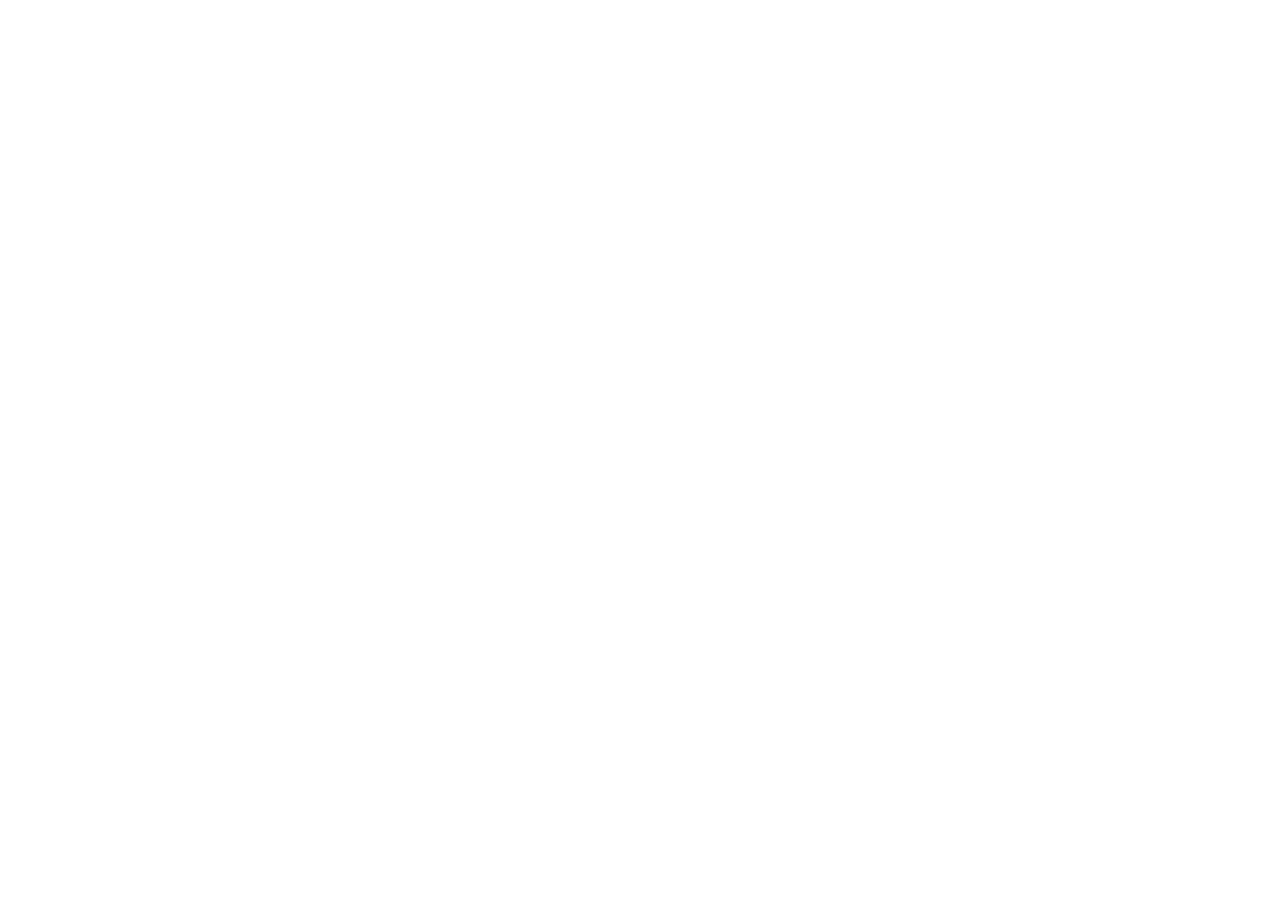
==== index.html @ f81c766b "lesson 2" ====
<!DOCTYPE html>
<html lang="en">
<head>
    <meta charset="UTF-8">
    <meta http-equiv="X-UA-Compatible" content="IE=edge">
    <meta name="viewport" content="width=device-width, initial-scale=1.0">
    <title>Document</title>
</head>
<body>
    
</body>
</html>
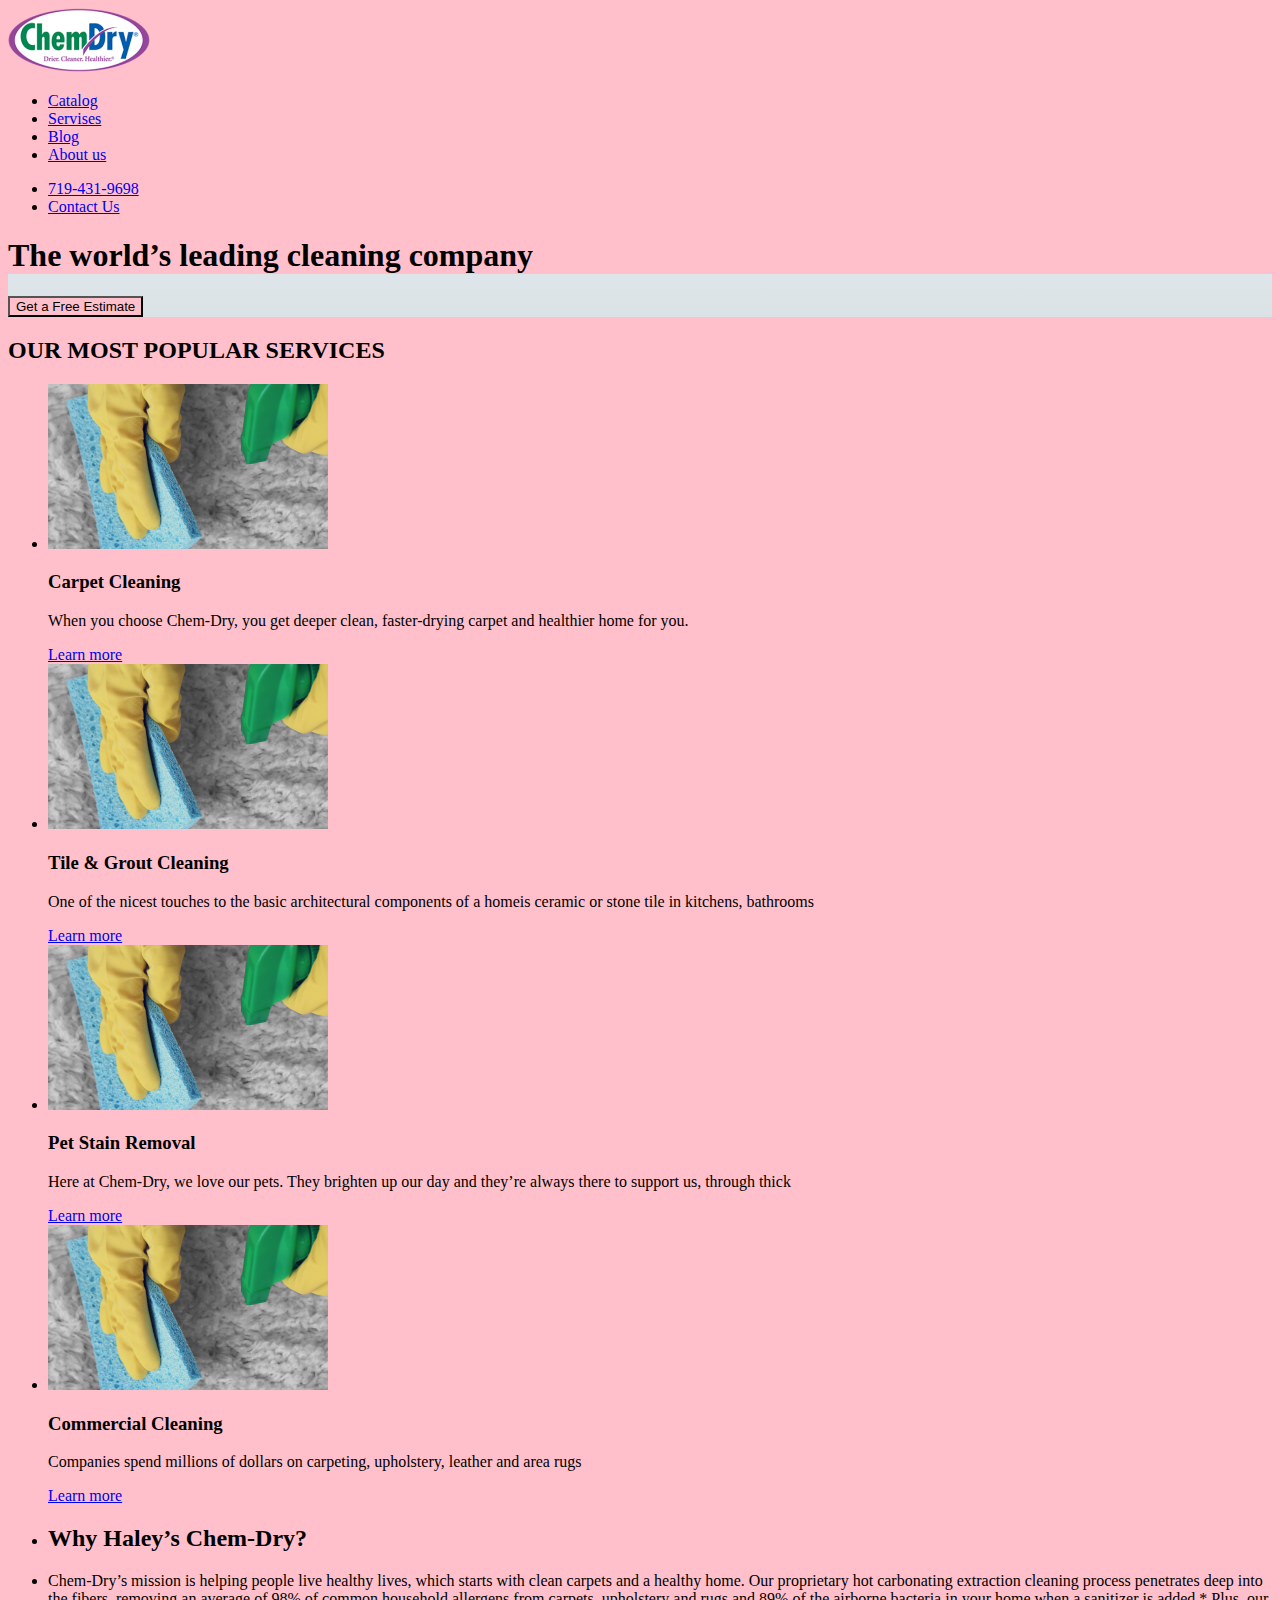
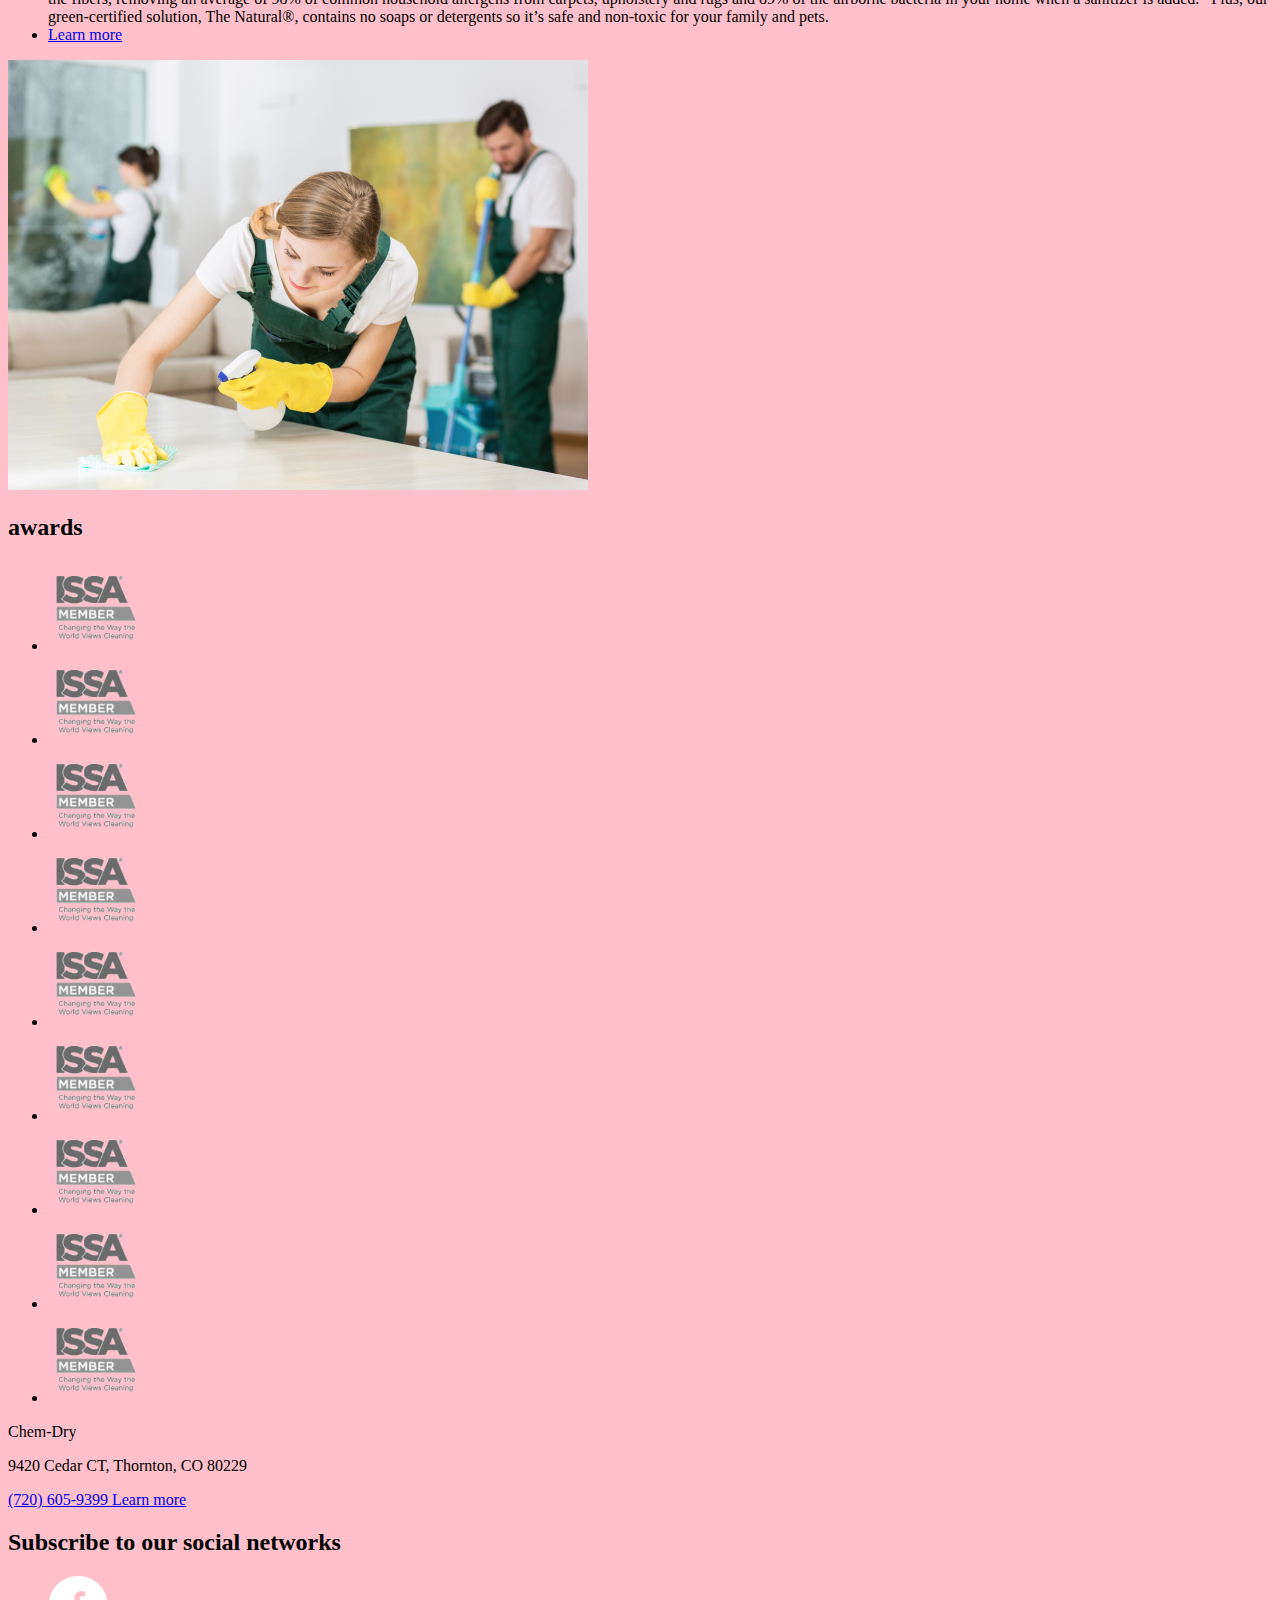
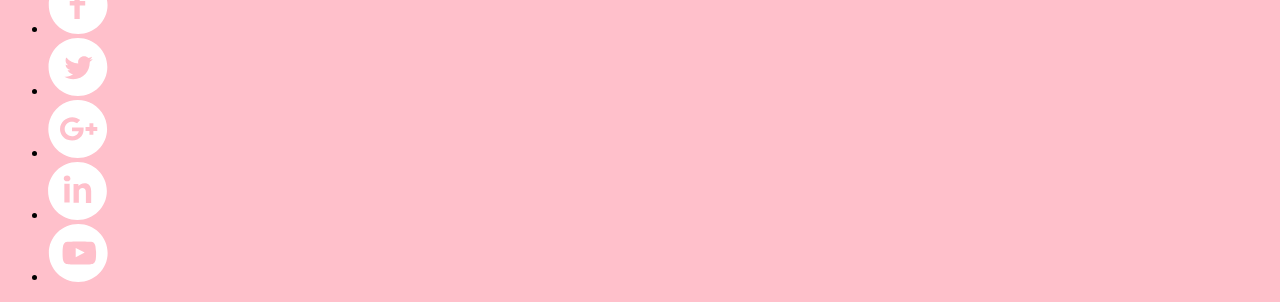
==== commit e6ebf07f: "Merge pull request #3 from Yan1993-Dev/main" ====
--- a/index.html
+++ b/index.html
@@ -4,9 +4,122 @@
     <meta charset="UTF-8">
     <meta http-equiv="X-UA-Compatible" content="IE=edge">
     <meta name="viewport" content="width=device-width, initial-scale=1.0">
+    <link rel="stylesheet" href="./css/style.css">
     <title>Document</title>
 </head>
 <body>
-    
+    <header class="header">
+        <img src="./img/logo.png" alt="" class="header__logo">
+        <ul class="header__list">
+            <li class="header__list-item"><a href="#" class="header__list-link">Catalog</a></li>
+            <li class="header__list-item"><a href="#" class="header__list-link">Servises</a></li>
+            <li class="header__list-item"><a href="#" class="header__list-link">Blog</a></li>
+            <li class="header__list-item"><a href="#" class="header__list-link">About us</a></li>
+        </ul>
+        <ul class="header__list">
+            <li class="header__list-item"><a class="header__list-link" href="#">719-431-9698</a></li>
+            <li class="header__list-item"><a class="header__list-link header__list-link_contact" href="#">Contact Us</a></li>
+        </ul>
+    </header>
+    <main>
+        <section class="banner">
+            <h1 class="banner__title">The world’s leading
+                cleaning company</h1>
+                <button type="button" class="banner__btn">Get a Free Estimate</button>
+        </section>
+        <section class="services">
+            <h2 class="services__title">OUR MOST POPULAR SERVICES</h2>
+            <ul class="services__list">
+                <li class="services__list-item">
+                    <img src="./img/serveses.jpg" alt="" class="services__list-img">
+                    <h3 class="services__list-title">Carpet
+                        Cleaning</h3>
+                    <p class="services__list-desc">When you choose Chem-Dry, you get deeper clean, faster-drying carpet and healthier home for you.</p>
+                    <a href="#" class="services__list-link">Learn more</a>
+                </li>
+                <li class="services__list-item">
+                    <img src="./img/serveses.jpg" alt="" class="services__list-img">
+                    <h3 class="services__list-title">Tile & Grout Cleaning</h3>
+                    <p class="services__list-desc">One of the nicest touches to the basic architectural components of a homeis ceramic or stone tile
+                        in kitchens, bathrooms</p>
+                    <a href="#" class="services__list-link">Learn more</a>
+                </li>
+                <li class="services__list-item">
+                    <img src="./img/serveses.jpg" alt="" class="services__list-img">
+                    <h3 class="services__list-title">Pet Stain
+                        Removal</h3>
+                    <p class="services__list-desc">Here at Chem-Dry,
+                        we love our pets. They brighten up our day and they’re always there to support us, through thick</p>
+                    <a href="#" class="services__list-link">Learn more</a>
+                </li>
+                <li class="services__list-item">
+                    <img src="./img/serveses.jpg" alt="" class="services__list-img">
+                    <h3 class="services__list-title">Commercial Cleaning</h3>
+                    <p class="services__list-desc">Companies spend millions of dollars on carpeting, upholstery, leather and area rugs</p>
+                    <a href="#" class="services__list-link">Learn more</a>
+                </li>
+            </ul>
+        </section>
+        <section class="mission">
+            <ul class="mission__list">
+                <li class="mission__list-item"><h2>Why Haley’s
+                    Chem-Dry?</h2></li>
+                <li class="mission__list-item">Chem-Dry’s mission is helping people live healthy lives, which starts with clean carpets and a healthy home. Our proprietary hot carbonating extraction cleaning process penetrates deep into the fibers, removing an average of 98% of common household allergens from carpets, upholstery and rugs and 89% of the airborne bacteria in your home when a sanitizer is added.* Plus, our green-certified solution, The Natural®, contains no soaps or detergents so it’s safe and non-toxic for your family and pets.</li>
+                <li class="mission__list-item"><a href="#" class="mission__list-link">Learn more</a></li>
+            </ul>
+            <img src="./img/mission.jpg" alt="" class="mission__img">
+        </section>
+        <div class="test">
+            <section>
+
+            </section>
+            <section>
+                
+            </section>
+        </div>
+        <section class="awards">
+            <h2 class="invisability">awards</h2>
+            <ul class="awards__list">
+                <li class="awards__list-item"><img src="./img/issa.png" alt="" class="awards__list-img"></li>
+                <li class="awards__list-item"><img src="./img/issa.png" alt="" class="awards__list-img"></li>
+                <li class="awards__list-item"><img src="./img/issa.png" alt="" class="awards__list-img"></li>
+                <li class="awards__list-item"><img src="./img/issa.png" alt="" class="awards__list-img"></li>
+                <li class="awards__list-item"><img src="./img/issa.png" alt="" class="awards__list-img"></li>
+                <li class="awards__list-item"><img src="./img/issa.png" alt="" class="awards__list-img"></li>
+                <li class="awards__list-item"><img src="./img/issa.png" alt="" class="awards__list-img"></li>
+                <li class="awards__list-item"><img src="./img/issa.png" alt="" class="awards__list-img"></li>
+                <li class="awards__list-item"><img src="./img/issa.png" alt="" class="awards__list-img"></li>
+            </ul>
+        </section>
+    </main>
+    <footer class="footer">
+        <div class="footer__contact">
+            <p class="footer__contact-title">Chem-Dry</p>
+            <p class="footer__contact-desc">9420 Cedar CT, Thornton, CO 80229</p>
+            <a href="#" class="footer__contact-phone">(720) 605-9399 </a>
+            <a href="#" class="footer__contact-link">Learn more</a>
+        </div>
+        <section class="footer__social">
+            <h2 class="footer__social-title">Subscribe to our social networks</h2>
+            <ul class="footer__social-list">
+                <li class="footer__social-list-item">
+                    <a href="#"><img src="./img/fb.svg" alt="" class="footer__social-list-link"></a>
+                </li>
+                <li class="footer__social-list-item">
+                    <a href="#"><img src="./img/twitter.svg" alt="" class="footer__social-list-link"></a>
+                </li>
+                <li class="footer__social-list-item">
+                    <a href="#"><img src="./img/g.svg" alt="" class="footer__social-list-link"></a>
+                </li>
+                <li class="footer__social-list-item">
+                    <a href="#"><img src="./img/li.svg" alt="" class="footer__social-list-link"></a>
+                </li>
+                <li class="footer__social-list-item">
+                    <a href="#"><img src="./img/yt.svg" alt="" class="footer__social-list-link"></a>
+                </li>
+            </ul>
+        </section>
+    </footer>
+    <script src="app.js"></script>
 </body>
 </html>--- a/css/style.css
+++ b/css/style.css
@@ -0,0 +1,7 @@
+* {
+    background: #ffc0cb;
+}
+
+.banner {
+    background: linear-gradient(180deg, #E0E7ED 16.53%, #DAE2E5 102.51%);
+}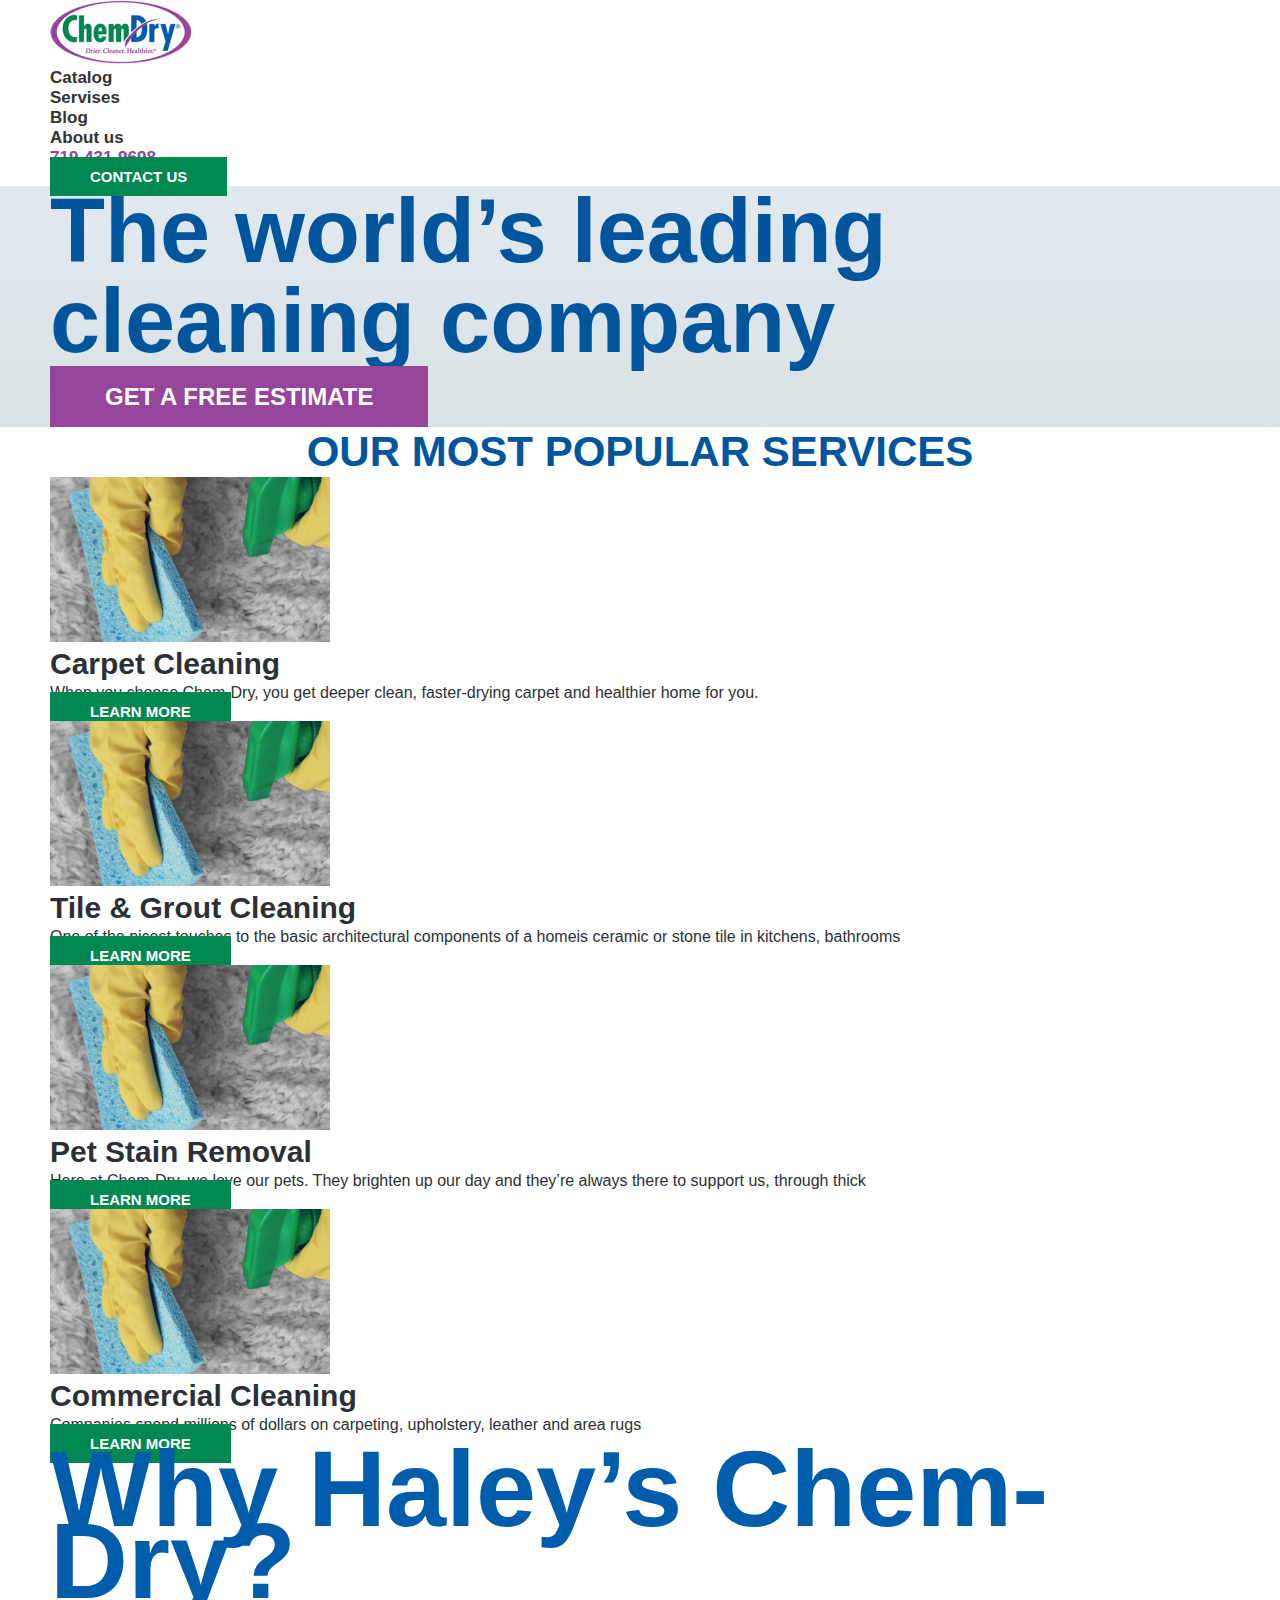
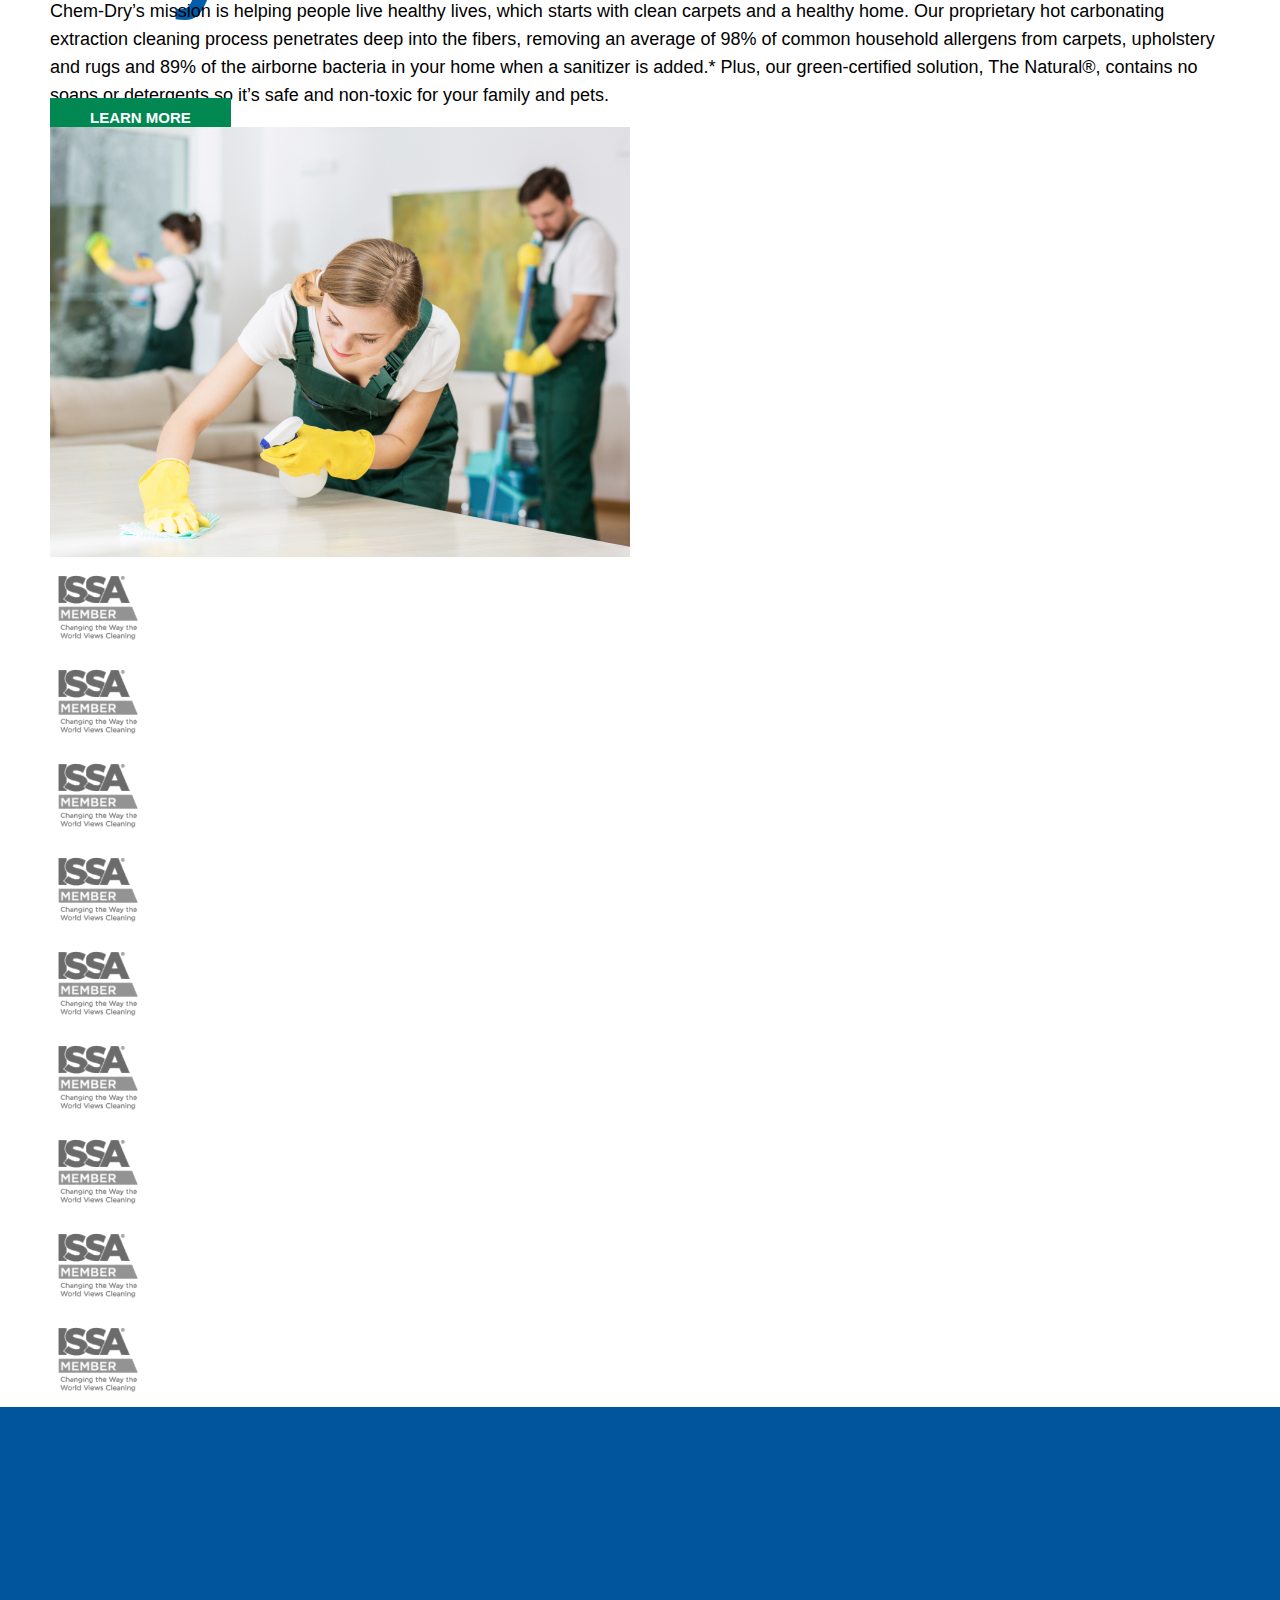
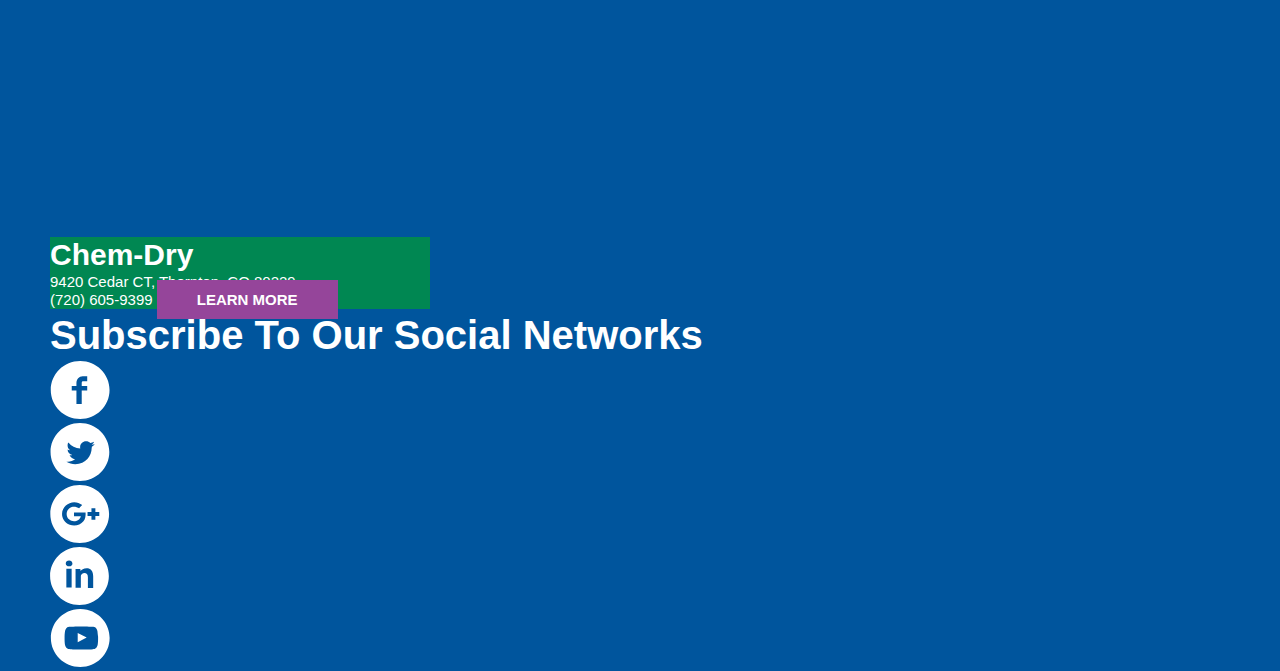
==== commit f0eaff98: "Merge pull request #4 from Yan1993-Dev/main" ====
--- a/index.html
+++ b/index.html
@@ -4,47 +4,54 @@
     <meta charset="UTF-8">
     <meta http-equiv="X-UA-Compatible" content="IE=edge">
     <meta name="viewport" content="width=device-width, initial-scale=1.0">
+    <!-- <link rel="preconnect" href="https://fonts.googleapis.com">
+    <link rel="preconnect" href="https://fonts.gstatic.com" crossorigin>
+    <link href="https://fonts.googleapis.com/css2?family=Lato:wght@400;700;900&display=swap" rel="stylesheet"> -->
+    <link rel="stylesheet" href="./css/fonts.css">
+    <link rel="stylesheet" href="./css/common.css">
     <link rel="stylesheet" href="./css/style.css">
     <title>Document</title>
 </head>
 <body>
-    <header class="header">
+    <header class="header container">
         <img src="./img/logo.png" alt="" class="header__logo">
         <ul class="header__list">
-            <li class="header__list-item"><a href="#" class="header__list-link">Catalog</a></li>
-            <li class="header__list-item"><a href="#" class="header__list-link">Servises</a></li>
-            <li class="header__list-item"><a href="#" class="header__list-link">Blog</a></li>
-            <li class="header__list-item"><a href="#" class="header__list-link">About us</a></li>
+            <li class="header__list-item undotted"><a href="#" class="header__list-link">Catalog</a></li>
+            <li class="header__list-item undotted"><a href="#" class="header__list-link">Servises</a></li>
+            <li class="header__list-item undotted"><a href="#" class="header__list-link">Blog</a></li>
+            <li class="header__list-item undotted"><a href="#" class="header__list-link">About us</a></li>
         </ul>
         <ul class="header__list">
-            <li class="header__list-item"><a class="header__list-link" href="#">719-431-9698</a></li>
-            <li class="header__list-item"><a class="header__list-link header__list-link_contact" href="#">Contact Us</a></li>
+            <li class="header__list-item undotted"><a class="header__list-link header__list-link_phone" href="#">719-431-9698</a></li>
+            <li class="header__list-item undotted"><a class="header__list-link header__list-link_contact" href="#">Contact Us</a></li>
         </ul>
     </header>
     <main>
         <section class="banner">
-            <h1 class="banner__title">The world’s leading
-                cleaning company</h1>
+            <div class="container">
+                <h1 class="banner__title">The world’s leading
+                    cleaning company</h1>
                 <button type="button" class="banner__btn">Get a Free Estimate</button>
+            </div>
         </section>
-        <section class="services">
+        <section class="services container">
             <h2 class="services__title">OUR MOST POPULAR SERVICES</h2>
             <ul class="services__list">
-                <li class="services__list-item">
+                <li class="services__list-item undotted">
                     <img src="./img/serveses.jpg" alt="" class="services__list-img">
                     <h3 class="services__list-title">Carpet
                         Cleaning</h3>
                     <p class="services__list-desc">When you choose Chem-Dry, you get deeper clean, faster-drying carpet and healthier home for you.</p>
                     <a href="#" class="services__list-link">Learn more</a>
                 </li>
-                <li class="services__list-item">
+                <li class="services__list-item undotted">
                     <img src="./img/serveses.jpg" alt="" class="services__list-img">
                     <h3 class="services__list-title">Tile & Grout Cleaning</h3>
                     <p class="services__list-desc">One of the nicest touches to the basic architectural components of a homeis ceramic or stone tile
                         in kitchens, bathrooms</p>
                     <a href="#" class="services__list-link">Learn more</a>
                 </li>
-                <li class="services__list-item">
+                <li class="services__list-item undotted">
                     <img src="./img/serveses.jpg" alt="" class="services__list-img">
                     <h3 class="services__list-title">Pet Stain
                         Removal</h3>
@@ -52,7 +59,7 @@
                         we love our pets. They brighten up our day and they’re always there to support us, through thick</p>
                     <a href="#" class="services__list-link">Learn more</a>
                 </li>
-                <li class="services__list-item">
+                <li class="services__list-item undotted">
                     <img src="./img/serveses.jpg" alt="" class="services__list-img">
                     <h3 class="services__list-title">Commercial Cleaning</h3>
                     <p class="services__list-desc">Companies spend millions of dollars on carpeting, upholstery, leather and area rugs</p>
@@ -60,65 +67,60 @@
                 </li>
             </ul>
         </section>
-        <section class="mission">
+        <section class="mission container">
             <ul class="mission__list">
-                <li class="mission__list-item"><h2>Why Haley’s
+                <li class="mission__list-item mission__list-item_title undotted"><h2>Why Haley’s
                     Chem-Dry?</h2></li>
-                <li class="mission__list-item">Chem-Dry’s mission is helping people live healthy lives, which starts with clean carpets and a healthy home. Our proprietary hot carbonating extraction cleaning process penetrates deep into the fibers, removing an average of 98% of common household allergens from carpets, upholstery and rugs and 89% of the airborne bacteria in your home when a sanitizer is added.* Plus, our green-certified solution, The Natural®, contains no soaps or detergents so it’s safe and non-toxic for your family and pets.</li>
-                <li class="mission__list-item"><a href="#" class="mission__list-link">Learn more</a></li>
+                <li class="mission__list-item mission__list-item_desc undotted">Chem-Dry’s mission is helping people live healthy lives, which starts with clean carpets and a healthy home. Our proprietary hot carbonating extraction cleaning process penetrates deep into the fibers, removing an average of 98% of common household allergens from carpets, upholstery and rugs and 89% of the airborne bacteria in your home when a sanitizer is added.* Plus, our green-certified solution, The Natural®, contains no soaps or detergents so it’s safe and non-toxic for your family and pets.</li>
+                <li class="mission__list-item undotted"><a href="#" class="mission__list-link">Learn more</a></li>
             </ul>
             <img src="./img/mission.jpg" alt="" class="mission__img">
         </section>
-        <div class="test">
-            <section>
-
-            </section>
-            <section>
-                
-            </section>
-        </div>
-        <section class="awards">
-            <h2 class="invisability">awards</h2>
+        <section class="awards container">
+            <h2 class="hidden">awards</h2>
             <ul class="awards__list">
-                <li class="awards__list-item"><img src="./img/issa.png" alt="" class="awards__list-img"></li>
-                <li class="awards__list-item"><img src="./img/issa.png" alt="" class="awards__list-img"></li>
-                <li class="awards__list-item"><img src="./img/issa.png" alt="" class="awards__list-img"></li>
-                <li class="awards__list-item"><img src="./img/issa.png" alt="" class="awards__list-img"></li>
-                <li class="awards__list-item"><img src="./img/issa.png" alt="" class="awards__list-img"></li>
-                <li class="awards__list-item"><img src="./img/issa.png" alt="" class="awards__list-img"></li>
-                <li class="awards__list-item"><img src="./img/issa.png" alt="" class="awards__list-img"></li>
-                <li class="awards__list-item"><img src="./img/issa.png" alt="" class="awards__list-img"></li>
-                <li class="awards__list-item"><img src="./img/issa.png" alt="" class="awards__list-img"></li>
+                <li class="awards__list-item undotted"><img src="./img/issa.png" alt="" class="awards__list-img"></li>
+                <li class="awards__list-item undotted"><img src="./img/issa.png" alt="" class="awards__list-img"></li>
+                <li class="awards__list-item undotted"><img src="./img/issa.png" alt="" class="awards__list-img"></li>
+                <li class="awards__list-item undotted"><img src="./img/issa.png" alt="" class="awards__list-img"></li>
+                <li class="awards__list-item undotted"><img src="./img/issa.png" alt="" class="awards__list-img"></li>
+                <li class="awards__list-item undotted"><img src="./img/issa.png" alt="" class="awards__list-img"></li>
+                <li class="awards__list-item undotted"><img src="./img/issa.png" alt="" class="awards__list-img"></li>
+                <li class="awards__list-item undotted"><img src="./img/issa.png" alt="" class="awards__list-img"></li>
+                <li class="awards__list-item undotted"><img src="./img/issa.png" alt="" class="awards__list-img"></li>
             </ul>
         </section>
     </main>
     <footer class="footer">
-        <div class="footer__contact">
-            <p class="footer__contact-title">Chem-Dry</p>
-            <p class="footer__contact-desc">9420 Cedar CT, Thornton, CO 80229</p>
-            <a href="#" class="footer__contact-phone">(720) 605-9399 </a>
-            <a href="#" class="footer__contact-link">Learn more</a>
+        <iframe src="https://www.google.com/maps/embed?pb=!1m14!1m12!1m3!1d1185.6455768960025!2d49.39525097109476!3d53.534715409414254!2m3!1f0!2f0!3f0!3m2!1i1024!2i768!4f13.1!5e0!3m2!1sru!2sru!4v1685722574303!5m2!1sru!2sru" width="100%" height="426" style="border:0;" allowfullscreen="" loading="lazy" referrerpolicy="no-referrer-when-downgrade"></iframe>
+        <div class="container">
+            <div class="footer__contact">
+                <p class="footer__contact-title">Chem-Dry</p>
+                <p class="footer__contact-desc">9420 Cedar CT, Thornton, CO 80229</p>
+                <a href="#" class="footer__contact-phone">(720) 605-9399 </a>
+                <a href="#" class="footer__contact-link">Learn more</a>
+            </div>
+            <section class="footer__social">
+                <h2 class="footer__social-title">Subscribe to our social networks</h2>
+                <ul class="footer__social-list">
+                    <li class="footer__social-list-item undotted">
+                        <a href="#"><img src="./img/fb.svg" alt="" class="footer__social-list-link"></a>
+                    </li>
+                    <li class="footer__social-list-item undotted">
+                        <a href="#"><img src="./img/twitter.svg" alt="" class="footer__social-list-link"></a>
+                    </li>
+                    <li class="footer__social-list-item undotted">
+                        <a href="#"><img src="./img/g.svg" alt="" class="footer__social-list-link"></a>
+                    </li>
+                    <li class="footer__social-list-item undotted">
+                        <a href="#"><img src="./img/li.svg" alt="" class="footer__social-list-link"></a>
+                    </li>
+                    <li class="footer__social-list-item undotted">
+                        <a href="#"><img src="./img/yt.svg" alt="" class="footer__social-list-link"></a>
+                    </li>
+                </ul>
+            </section>
         </div>
-        <section class="footer__social">
-            <h2 class="footer__social-title">Subscribe to our social networks</h2>
-            <ul class="footer__social-list">
-                <li class="footer__social-list-item">
-                    <a href="#"><img src="./img/fb.svg" alt="" class="footer__social-list-link"></a>
-                </li>
-                <li class="footer__social-list-item">
-                    <a href="#"><img src="./img/twitter.svg" alt="" class="footer__social-list-link"></a>
-                </li>
-                <li class="footer__social-list-item">
-                    <a href="#"><img src="./img/g.svg" alt="" class="footer__social-list-link"></a>
-                </li>
-                <li class="footer__social-list-item">
-                    <a href="#"><img src="./img/li.svg" alt="" class="footer__social-list-link"></a>
-                </li>
-                <li class="footer__social-list-item">
-                    <a href="#"><img src="./img/yt.svg" alt="" class="footer__social-list-link"></a>
-                </li>
-            </ul>
-        </section>
     </footer>
     <script src="app.js"></script>
 </body>
--- a/css/fonts.css
+++ b/css/fonts.css
@@ -0,0 +1,7 @@
+@font-face {
+    font-family: 'Lato', sans-serif;
+    src: url('../fonts/Lato-Regular.woff2') format('woff2'),
+    url('../fonts/Lato-Regular.woff') format('woff');
+    font-weight: normal;
+    font-style: normal;
+}--- a/css/common.css
+++ b/css/common.css
@@ -0,0 +1,111 @@
+* {
+    margin: 0;
+    padding: 0;
+    box-sizing: border-box;
+    font-family: 'Lato', sans-serif;
+}
+
+a {
+    text-decoration: none;
+}
+
+button {
+    border: none;
+}
+
+.hidden {
+    position: absolute;
+    top: 0;
+    left: 0;
+    opacity: 0;
+    margin: 0;
+    padding: 0;
+}
+
+.undotted {
+    list-style-type: none;
+}
+
+.container {
+    max-width: 1180px;
+    margin: 0 auto;
+}
+
+/* header */
+
+.header__list-link {
+    font-style: normal;
+    font-weight: 700;
+    font-size: 17px;
+    line-height: 20px;
+    color: #333333;
+}
+
+.header__list-link_phone {
+    font-weight: 800;
+    color: #95459A;
+}
+
+.header__list-link_contact {
+    font-weight: 700;
+    font-size: 15px;
+    line-height: 18px;
+    padding: 11px 40px;
+    text-transform: uppercase;
+    color: #FFFFFF;
+    background: #008752;
+}
+
+/* footer */
+
+.footer {
+    background: #00559D;
+}
+
+.footer__contact {
+    width: 380px;
+    background: #008752;
+}
+
+.footer__contact-title {
+    font-style: normal;
+    font-weight: 900;
+    font-size: 30px;
+    line-height: 36px;
+    color: #FFFFFF;
+}
+
+.footer__contact-desc {
+    font-style: normal;
+    font-weight: 400;
+    font-size: 15px;
+    line-height: 18px;
+    color: #FFFFFF;
+}
+
+.footer__contact-phone {
+    font-style: normal;
+    font-weight: 400;
+    font-size: 15px;
+    line-height: 18px;
+    color: #FFFFFF;
+}
+
+.footer__contact-link {
+    font-weight: 700;
+    font-size: 15px;
+    line-height: 18px;
+    padding: 11px 40px;
+    text-transform: uppercase;
+    color: #FFFFFF;
+    background: #95459A;
+}
+
+.footer__social-title {
+    font-style: normal;
+    font-weight: 900;
+    font-size: 40px;
+    line-height: 130%;
+    text-transform: capitalize;
+    color: #FFFFFF;
+}--- a/css/style.css
+++ b/css/style.css
@@ -1,7 +1,84 @@
-* {
-    background: #ffc0cb;
+.banner {
+    background: linear-gradient(180deg, #E0E7ED 16.53%, #DAE2E5 102.51%);
 }
 
-.banner {
-    background: linear-gradient(180deg, #E0E7ED 16.53%, #DAE2E5 102.51%);
+.banner__title {
+    font-style: normal;
+    font-weight: 900;
+    font-size: 90px;
+    line-height: 100%;
+    color: #00559D;
+}
+
+.banner__btn {
+    font-style: normal;
+    font-weight: 700;
+    font-size: 24px;
+    line-height: 29px;
+    text-transform: uppercase;
+    background: #95459A;
+    color: #FFFFFF;
+    padding: 16px 55px;
+}
+
+.services__title {
+    font-style: normal;
+    font-weight: 700;
+    font-size: 42px;
+    line-height: 50px;
+    text-transform: uppercase;
+    text-align: center;
+    color: #00559D;
+}
+
+.services__list-title {
+    font-style: normal;
+    font-weight: 700;
+    font-size: 30px;
+    line-height: 36px;
+    color: #2C3036;
+}
+
+.services__list-desc {
+    font-style: normal;
+    font-weight: 400;
+    font-size: 16px;
+    line-height: 21px;
+    color: #2C3036;
+}
+
+.services__list-link {
+    font-weight: 700;
+    font-size: 15px;
+    line-height: 18px;
+    padding: 11px 40px;
+    text-transform: uppercase;
+    color: #FFFFFF;
+    background: #008752;
+}
+
+.mission__list-item_title {
+    font-style: normal;
+    font-weight: 900;
+    font-size: 72px;
+    line-height: 100%;
+    color: #005DAB;
+}
+
+.mission__list-item_desc {
+    font-style: normal;
+    font-weight: 400;
+    font-size: 18px;
+    line-height: 28px;
+    color: #000000;
+}
+
+.mission__list-link {
+    font-weight: 700;
+    font-size: 15px;
+    line-height: 18px;
+    padding: 11px 40px;
+    text-transform: uppercase;
+    color: #FFFFFF;
+    background: #008752;
 }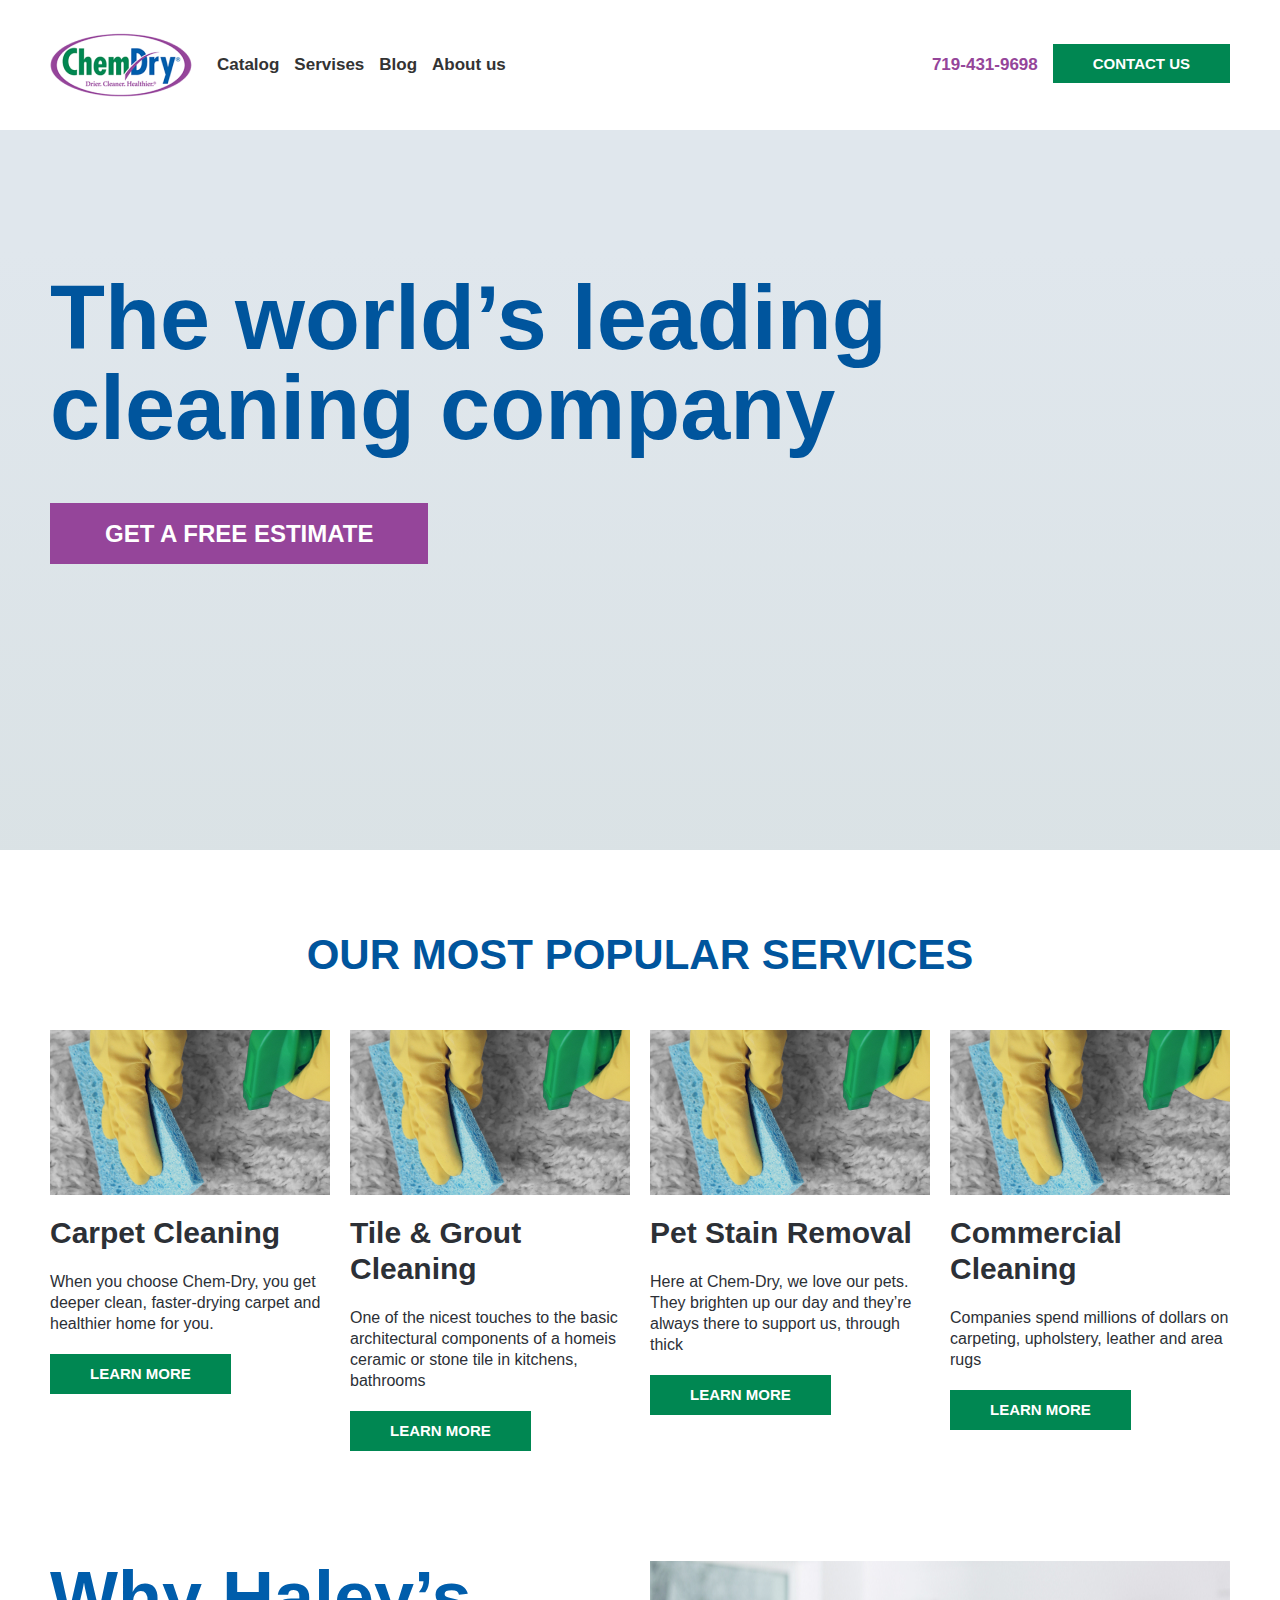
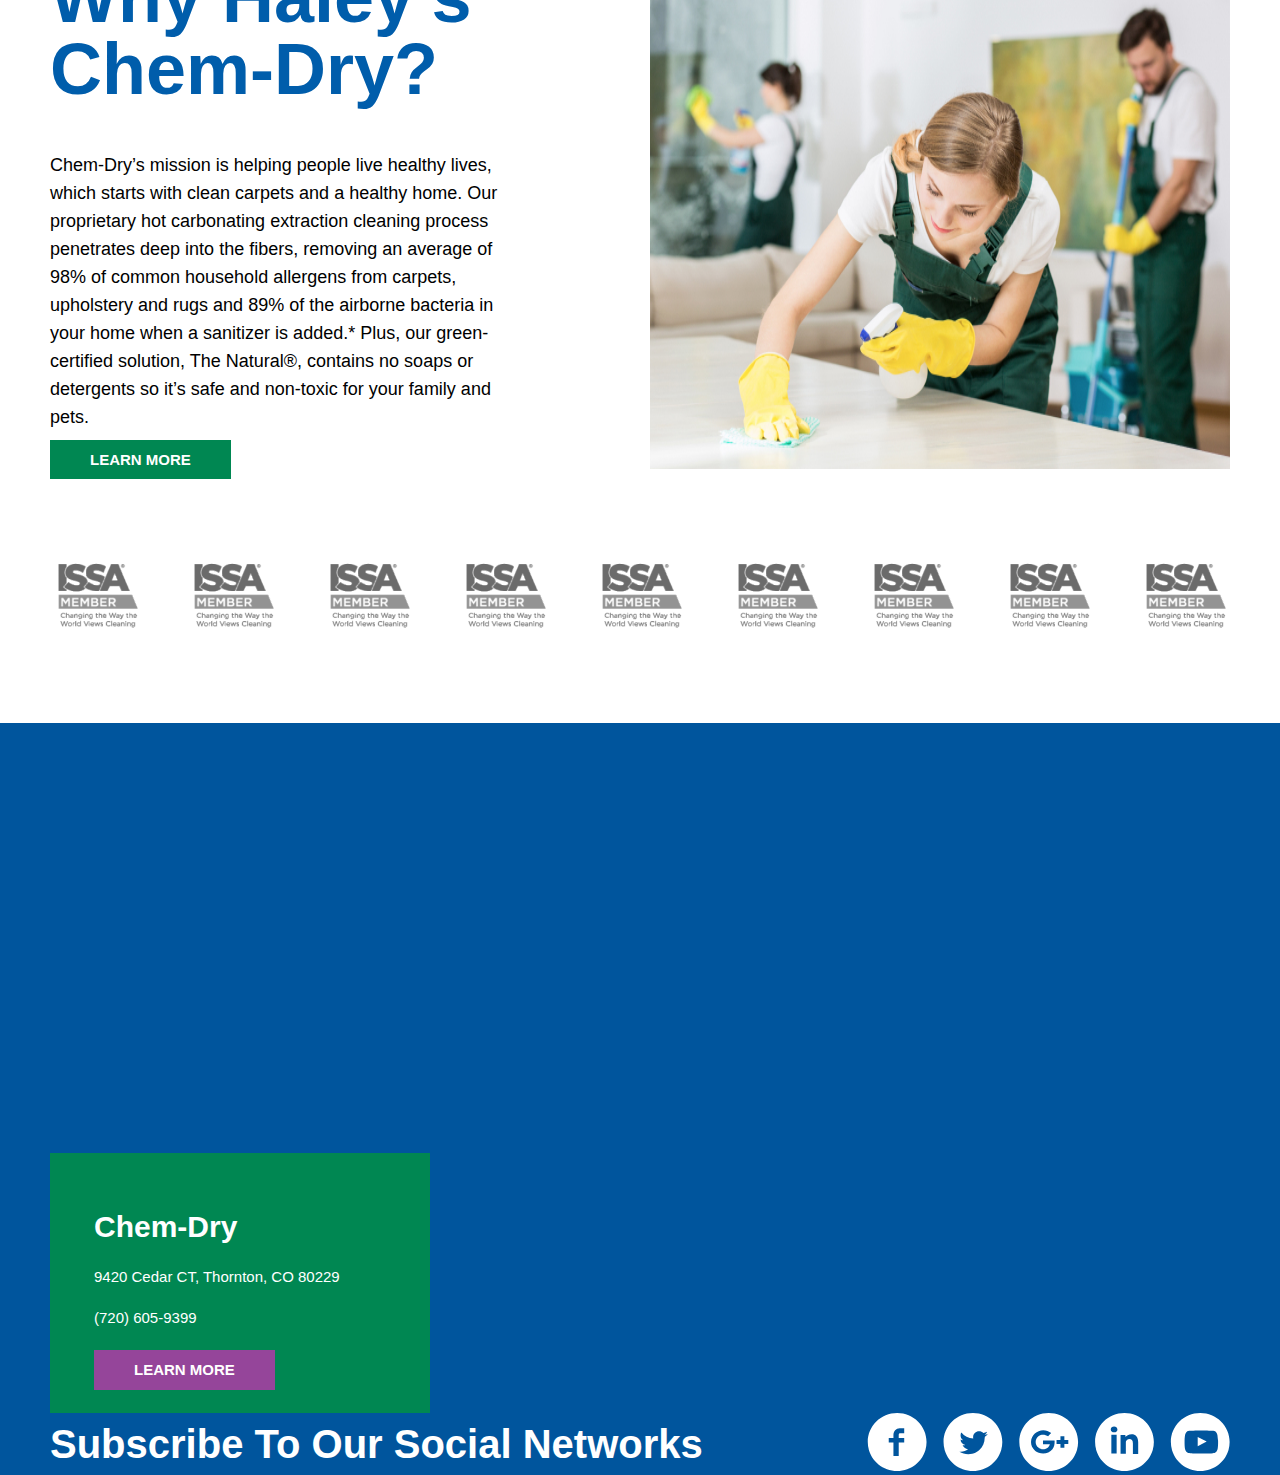
==== commit 46224c04: "Merge pull request #5 from Yan1993-Dev/main" ====
--- a/index.html
+++ b/index.html
@@ -15,7 +15,7 @@
 <body>
     <header class="header container">
         <img src="./img/logo.png" alt="" class="header__logo">
-        <ul class="header__list">
+        <ul class="header__list header__list--left">
             <li class="header__list-item undotted"><a href="#" class="header__list-link">Catalog</a></li>
             <li class="header__list-item undotted"><a href="#" class="header__list-link">Servises</a></li>
             <li class="header__list-item undotted"><a href="#" class="header__list-link">Blog</a></li>
@@ -31,7 +31,7 @@
             <div class="container">
                 <h1 class="banner__title">The world’s leading
                     cleaning company</h1>
-                <button type="button" class="banner__btn">Get a Free Estimate</button>
+                <button type="button" class="banner__btn btn">Get a Free Estimate</button>
             </div>
         </section>
         <section class="services container">
@@ -69,9 +69,9 @@
         </section>
         <section class="mission container">
             <ul class="mission__list">
-                <li class="mission__list-item mission__list-item_title undotted"><h2>Why Haley’s
+                <li class="mission__list-item  undotted"><h2 class="mission__list-title">Why Haley’s
                     Chem-Dry?</h2></li>
-                <li class="mission__list-item mission__list-item_desc undotted">Chem-Dry’s mission is helping people live healthy lives, which starts with clean carpets and a healthy home. Our proprietary hot carbonating extraction cleaning process penetrates deep into the fibers, removing an average of 98% of common household allergens from carpets, upholstery and rugs and 89% of the airborne bacteria in your home when a sanitizer is added.* Plus, our green-certified solution, The Natural®, contains no soaps or detergents so it’s safe and non-toxic for your family and pets.</li>
+                <li class="mission__list-item  undotted"><p class="mission__list-desc">Chem-Dry’s mission is helping people live healthy lives, which starts with clean carpets and a healthy home. Our proprietary hot carbonating extraction cleaning process penetrates deep into the fibers, removing an average of 98% of common household allergens from carpets, upholstery and rugs and 89% of the airborne bacteria in your home when a sanitizer is added.* Plus, our green-certified solution, The Natural®, contains no soaps or detergents so it’s safe and non-toxic for your family and pets.</p></li>
                 <li class="mission__list-item undotted"><a href="#" class="mission__list-link">Learn more</a></li>
             </ul>
             <img src="./img/mission.jpg" alt="" class="mission__img">
--- a/css/common.css
+++ b/css/common.css
@@ -31,7 +31,38 @@
     margin: 0 auto;
 }
 
+.btn {
+    font-style: normal;
+    font-weight: 700;
+    font-size: 24px;
+    line-height: 29px;
+    text-transform: uppercase;
+    background: #95459A;
+    color: #FFFFFF;
+    padding: 16px 55px;
+}
+
 /* header */
+
+.header {
+    display: flex;
+    align-items: center;
+    margin-top: 33px;
+    margin-bottom: 33px;
+}
+
+.header__logo {
+    margin-right: 25px;
+}
+
+.header__list {
+    display: flex;
+    column-gap: 15px;
+}
+
+.header__list--left {
+    margin-right: auto;
+}
 
 .header__list-link {
     font-style: normal;
@@ -63,9 +94,14 @@
 }
 
 .footer__contact {
+    display: flex;
+    flex-direction: column;
     width: 380px;
     background: #008752;
+    padding-top: 56px;
+    padding-left: 44px;
 }
+
 
 .footer__contact-title {
     font-style: normal;
@@ -73,6 +109,7 @@
     font-size: 30px;
     line-height: 36px;
     color: #FFFFFF;
+    padding-bottom: 23px;
 }
 
 .footer__contact-desc {
@@ -81,6 +118,7 @@
     font-size: 15px;
     line-height: 18px;
     color: #FFFFFF;
+    padding-bottom: 23px;
 }
 
 .footer__contact-phone {
@@ -88,6 +126,7 @@
     font-weight: 400;
     font-size: 15px;
     line-height: 18px;
+    padding-bottom: 23px;
     color: #FFFFFF;
 }
 
@@ -96,9 +135,16 @@
     font-size: 15px;
     line-height: 18px;
     padding: 11px 40px;
+    max-width: max-content;
     text-transform: uppercase;
     color: #FFFFFF;
+    margin-bottom: 23px;
     background: #95459A;
+}
+
+.footer__social {
+    display: flex;
+    align-items: center;
 }
 
 .footer__social-title {
@@ -108,4 +154,11 @@
     line-height: 130%;
     text-transform: capitalize;
     color: #FFFFFF;
+    margin-right: auto;
+}
+
+.footer__social-list {
+    display: flex;
+    align-items: center;
+    column-gap: 16px;
 }--- a/css/style.css
+++ b/css/style.css
@@ -8,17 +8,16 @@
     font-size: 90px;
     line-height: 100%;
     color: #00559D;
+    padding-top: 143px;
+    padding-bottom: 50px;
 }
 
 .banner__btn {
-    font-style: normal;
-    font-weight: 700;
-    font-size: 24px;
-    line-height: 29px;
-    text-transform: uppercase;
-    background: #95459A;
-    color: #FFFFFF;
-    padding: 16px 55px;
+    margin-bottom: 286px;
+}
+
+.services {
+    margin-bottom: 110px;
 }
 
 .services__title {
@@ -29,6 +28,20 @@
     text-transform: uppercase;
     text-align: center;
     color: #00559D;
+    margin-top: 80px;
+    margin-bottom: 50px;
+}
+
+.services__list {
+    display: flex;
+    column-gap: 20px;
+}
+
+.services__list-item {
+    display: flex;
+    flex-direction: column;
+    row-gap: 20px;
+    max-width: 280px;
 }
 
 .services__list-title {
@@ -53,24 +66,39 @@
     line-height: 18px;
     padding: 11px 40px;
     text-transform: uppercase;
+    width: max-content;
     color: #FFFFFF;
     background: #008752;
 }
 
-.mission__list-item_title {
+.mission {
+    display: flex;
+    margin-bottom: 80px;
+}
+
+.mission__list {
+    display: flex;
+    flex-direction: column;
+    max-width: 480px;
+    margin-right: auto;
+}
+
+.mission__list-title {
     font-style: normal;
     font-weight: 900;
     font-size: 72px;
     line-height: 100%;
     color: #005DAB;
+    margin-bottom: 46px;
 }
 
-.mission__list-item_desc {
+.mission__list-desc {
     font-style: normal;
     font-weight: 400;
     font-size: 18px;
     line-height: 28px;
     color: #000000;
+    margin-bottom: 20px;
 }
 
 .mission__list-link {
@@ -81,4 +109,17 @@
     text-transform: uppercase;
     color: #FFFFFF;
     background: #008752;
+}
+
+.awards {
+    margin-bottom: 80px;
+}
+
+.awards__list {
+    display: flex;
+    align-items: center;
+}
+
+.awards__list-item {
+    margin-right: 45px;
 }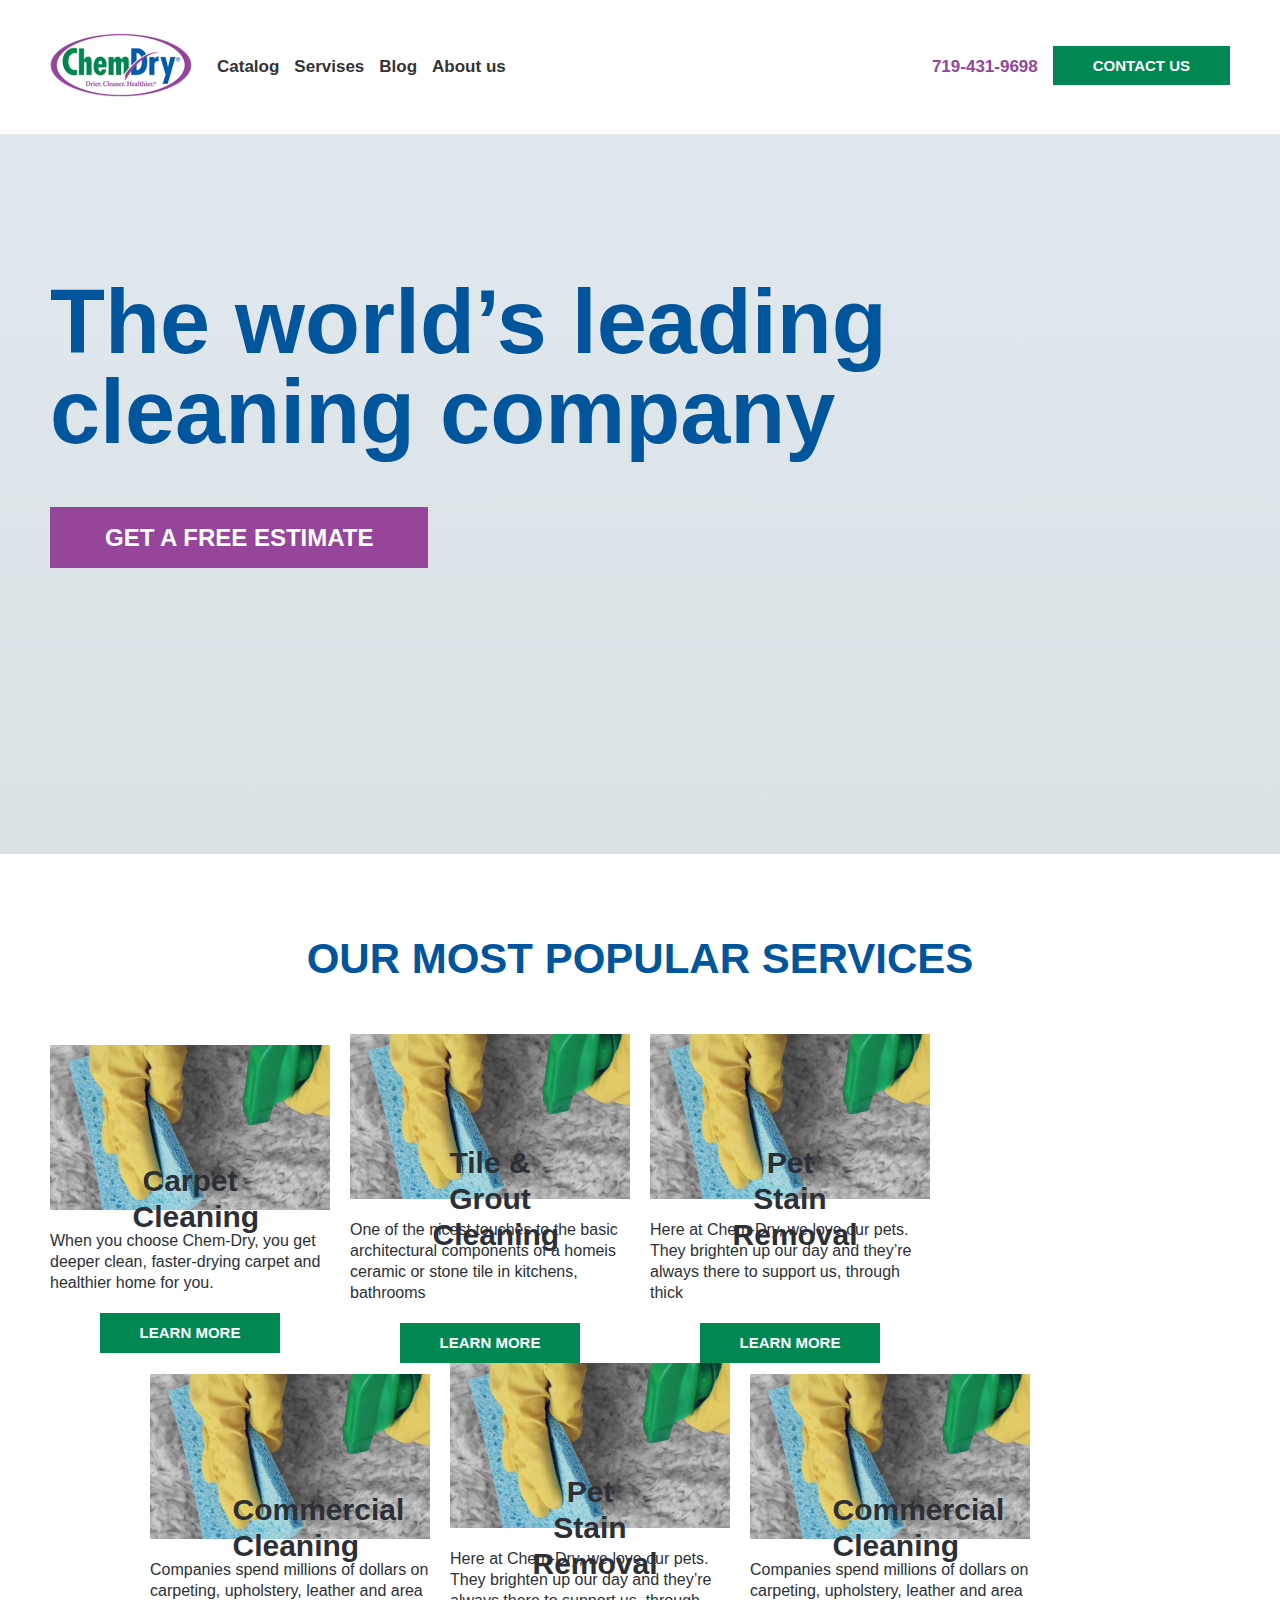
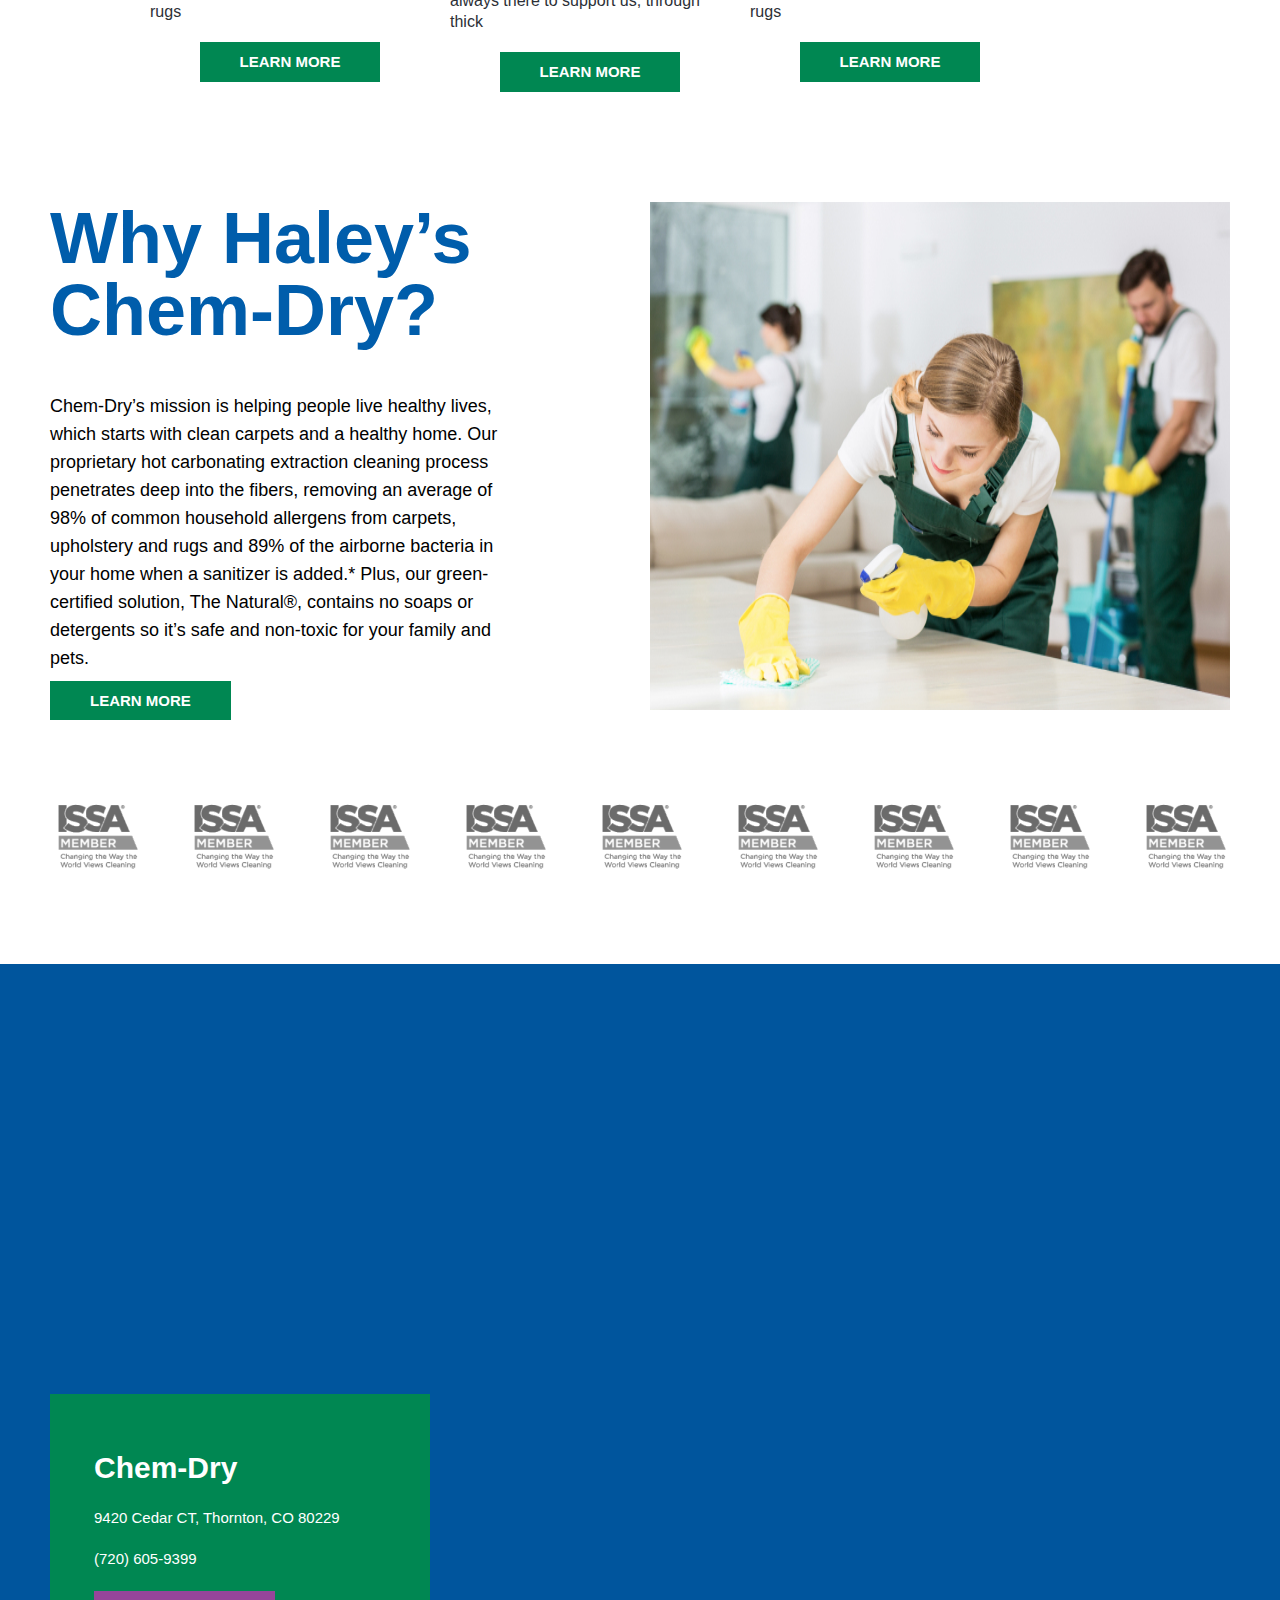
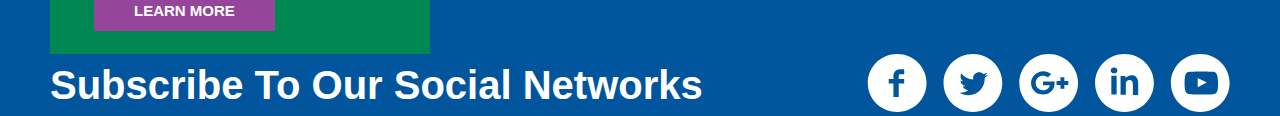
==== commit d55cc3da: "Merge pull request #6 from Yan1993-Dev/main" ====
--- a/index.html
+++ b/index.html
@@ -14,7 +14,7 @@
 </head>
 <body>
     <header class="header container">
-        <img src="./img/logo.png" alt="" class="header__logo">
+        <a href="/"><img src="./img/logo.png" alt="" class="header__logo"></a>
         <ul class="header__list header__list--left">
             <li class="header__list-item undotted"><a href="#" class="header__list-link">Catalog</a></li>
             <li class="header__list-item undotted"><a href="#" class="header__list-link">Servises</a></li>
@@ -23,7 +23,7 @@
         </ul>
         <ul class="header__list">
             <li class="header__list-item undotted"><a class="header__list-link header__list-link_phone" href="#">719-431-9698</a></li>
-            <li class="header__list-item undotted"><a class="header__list-link header__list-link_contact" href="#">Contact Us</a></li>
+            <li class="header__list-item undotted"><a class="header__list-link header__list-link_contact" href="./pages/contact.html">Contact Us</a></li>
         </ul>
     </header>
     <main>
@@ -49,6 +49,20 @@
                     <h3 class="services__list-title">Tile & Grout Cleaning</h3>
                     <p class="services__list-desc">One of the nicest touches to the basic architectural components of a homeis ceramic or stone tile
                         in kitchens, bathrooms</p>
+                    <a href="#" class="services__list-link">Learn more</a>
+                </li>
+                <li class="services__list-item undotted">
+                    <img src="./img/serveses.jpg" alt="" class="services__list-img">
+                    <h3 class="services__list-title">Pet Stain
+                        Removal</h3>
+                    <p class="services__list-desc">Here at Chem-Dry,
+                        we love our pets. They brighten up our day and they’re always there to support us, through thick</p>
+                    <a href="#" class="services__list-link">Learn more</a>
+                </li>
+                <li class="services__list-item undotted">
+                    <img src="./img/serveses.jpg" alt="" class="services__list-img">
+                    <h3 class="services__list-title">Commercial Cleaning</h3>
+                    <p class="services__list-desc">Companies spend millions of dollars on carpeting, upholstery, leather and area rugs</p>
                     <a href="#" class="services__list-link">Learn more</a>
                 </li>
                 <li class="services__list-item undotted">
--- a/css/common.css
+++ b/css/common.css
@@ -9,9 +9,11 @@
     text-decoration: none;
 }
 
-button {
+button,
+fieldset {
     border: none;
 }
+
 
 .hidden {
     position: absolute;
@@ -77,7 +79,8 @@
     color: #95459A;
 }
 
-.header__list-link_contact {
+.header__list-link_contact,
+.contact__form-btn {
     font-weight: 700;
     font-size: 15px;
     line-height: 18px;
--- a/css/style.css
+++ b/css/style.css
@@ -34,17 +34,33 @@
 
 .services__list {
     display: flex;
+    flex-wrap: wrap;
     column-gap: 20px;
 }
 
 .services__list-item {
+    position: relative;
     display: flex;
+    flex-direction: column;
+    justify-content: center;
+    align-items: center;
     flex-direction: column;
     row-gap: 20px;
     max-width: 280px;
 }
 
+.services__list-item:nth-child(3n) {
+    margin-right: 100px;
+}
+
+.services__list-item:nth-child(4n) {
+    margin-left: 100px;
+}
+
 .services__list-title {
+    position: absolute;
+    max-width: 115px;
+    text-align: center;
     font-style: normal;
     font-weight: 700;
     font-size: 30px;
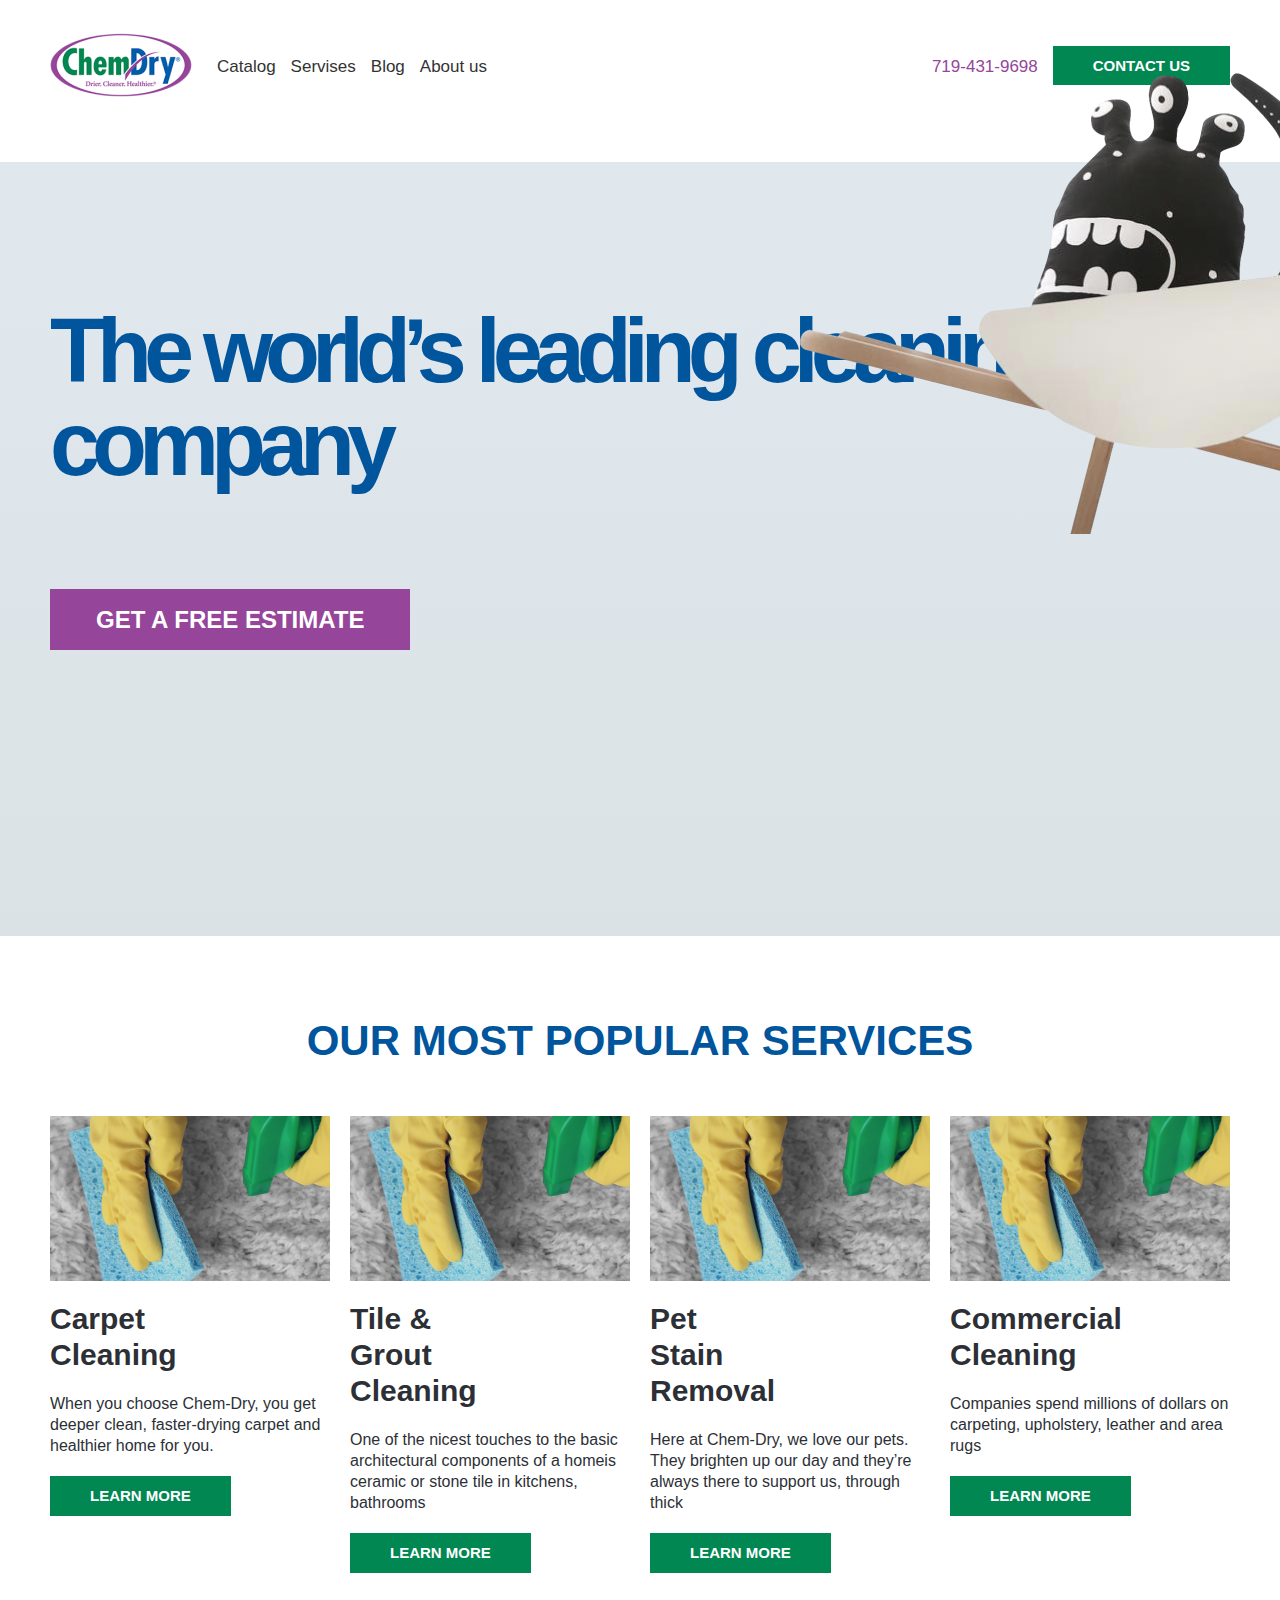
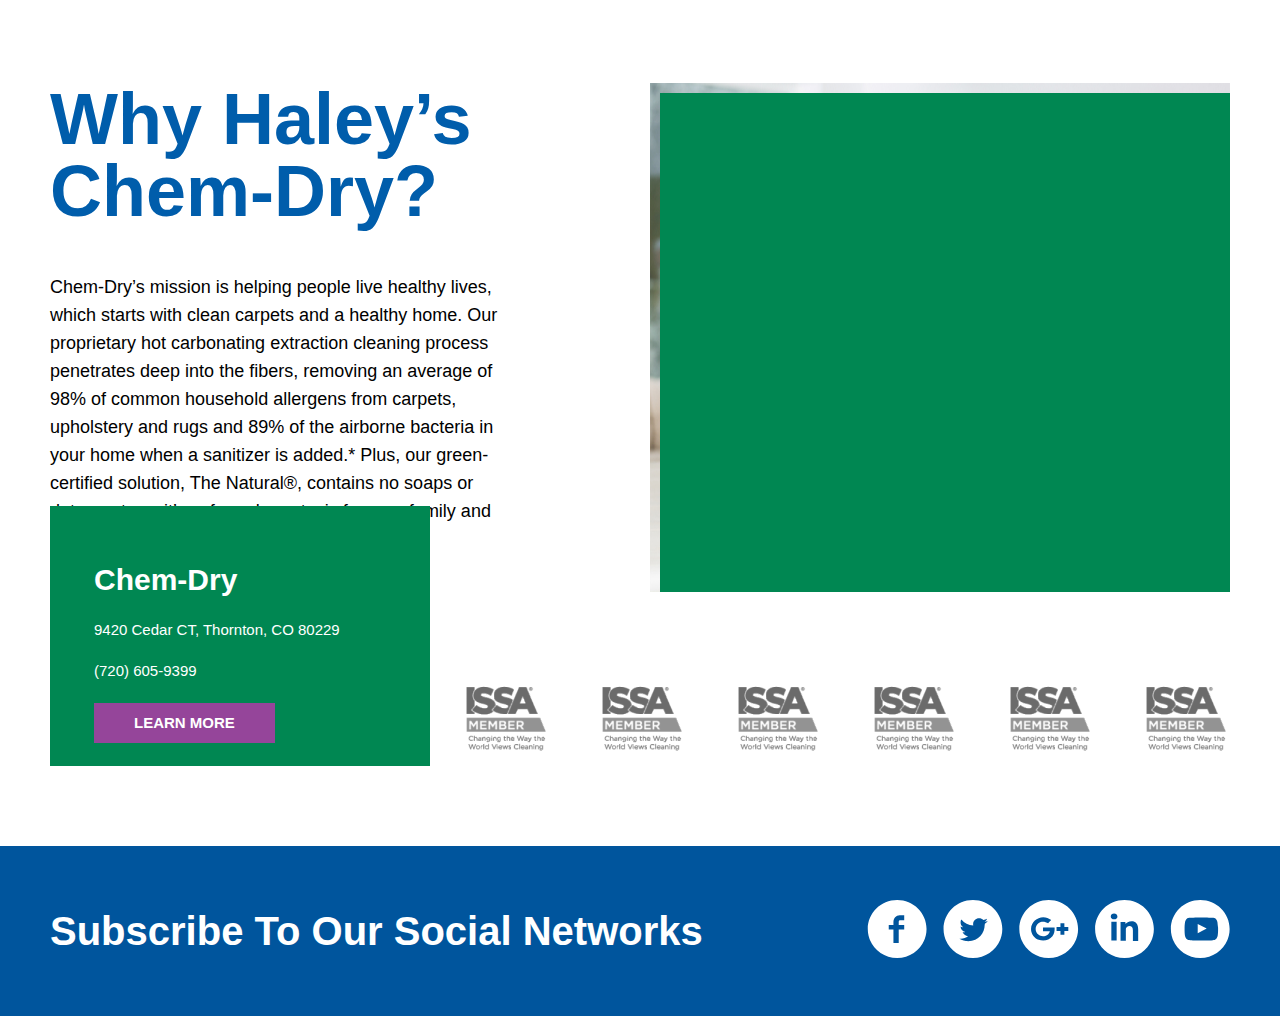
==== commit 7077fa1f: "lec 11" ====
--- a/index.html
+++ b/index.html
@@ -7,6 +7,11 @@
     <!-- <link rel="preconnect" href="https://fonts.googleapis.com">
     <link rel="preconnect" href="https://fonts.gstatic.com" crossorigin>
     <link href="https://fonts.googleapis.com/css2?family=Lato:wght@400;700;900&display=swap" rel="stylesheet"> -->
+    <link rel="stylesheet" href="./css/normalize.css">
+    <link
+  rel="stylesheet"
+  href="https://cdn.jsdelivr.net/npm/swiper@9/swiper-bundle.min.css"
+/>
     <link rel="stylesheet" href="./css/fonts.css">
     <link rel="stylesheet" href="./css/common.css">
     <link rel="stylesheet" href="./css/style.css">
@@ -14,7 +19,7 @@
 </head>
 <body>
     <header class="header container">
-        <a href="/"><img src="./img/logo.png" alt="" class="header__logo"></a>
+        <a href="/" aria-label="To main page"><img src="./img/logo.png" alt="" class="header__logo"></a>
         <ul class="header__list header__list--left">
             <li class="header__list-item undotted"><a href="#" class="header__list-link">Catalog</a></li>
             <li class="header__list-item undotted"><a href="#" class="header__list-link">Servises</a></li>
@@ -27,11 +32,13 @@
         </ul>
     </header>
     <main>
+       
         <section class="banner">
             <div class="container">
                 <h1 class="banner__title">The world’s leading
                     cleaning company</h1>
-                <button type="button" class="banner__btn btn">Get a Free Estimate</button>
+                    <img src="./img/monster.png" alt="" class="banner__img">
+                <button type="button" class="banner__btn btn btn-js">Get a Free Estimate</button>
             </div>
         </section>
         <section class="services container">
@@ -43,26 +50,15 @@
                         Cleaning</h3>
                     <p class="services__list-desc">When you choose Chem-Dry, you get deeper clean, faster-drying carpet and healthier home for you.</p>
                     <a href="#" class="services__list-link">Learn more</a>
+                    <div class="services__list-test">
+                        <a href="#" class="services__list-link">Learn more</a>
+                    </div>
                 </li>
                 <li class="services__list-item undotted">
                     <img src="./img/serveses.jpg" alt="" class="services__list-img">
                     <h3 class="services__list-title">Tile & Grout Cleaning</h3>
                     <p class="services__list-desc">One of the nicest touches to the basic architectural components of a homeis ceramic or stone tile
                         in kitchens, bathrooms</p>
-                    <a href="#" class="services__list-link">Learn more</a>
-                </li>
-                <li class="services__list-item undotted">
-                    <img src="./img/serveses.jpg" alt="" class="services__list-img">
-                    <h3 class="services__list-title">Pet Stain
-                        Removal</h3>
-                    <p class="services__list-desc">Here at Chem-Dry,
-                        we love our pets. They brighten up our day and they’re always there to support us, through thick</p>
-                    <a href="#" class="services__list-link">Learn more</a>
-                </li>
-                <li class="services__list-item undotted">
-                    <img src="./img/serveses.jpg" alt="" class="services__list-img">
-                    <h3 class="services__list-title">Commercial Cleaning</h3>
-                    <p class="services__list-desc">Companies spend millions of dollars on carpeting, upholstery, leather and area rugs</p>
                     <a href="#" class="services__list-link">Learn more</a>
                 </li>
                 <li class="services__list-item undotted">
@@ -106,7 +102,7 @@
         </section>
     </main>
     <footer class="footer">
-        <iframe src="https://www.google.com/maps/embed?pb=!1m14!1m12!1m3!1d1185.6455768960025!2d49.39525097109476!3d53.534715409414254!2m3!1f0!2f0!3f0!3m2!1i1024!2i768!4f13.1!5e0!3m2!1sru!2sru!4v1685722574303!5m2!1sru!2sru" width="100%" height="426" style="border:0;" allowfullscreen="" loading="lazy" referrerpolicy="no-referrer-when-downgrade"></iframe>
+        <!-- <iframe title="We are on this point on the map" src="https://www.google.com/maps/embed?pb=!1m14!1m12!1m3!1d1185.6455768960025!2d49.39525097109476!3d53.534715409414254!2m3!1f0!2f0!3f0!3m2!1i1024!2i768!4f13.1!5e0!3m2!1sru!2sru!4v1685722574303!5m2!1sru!2sru" width="100%" height="426" style="border:0;" allowfullscreen="" loading="lazy" referrerpolicy="no-referrer-when-downgrade"></iframe> -->
         <div class="container">
             <div class="footer__contact">
                 <p class="footer__contact-title">Chem-Dry</p>
@@ -118,24 +114,78 @@
                 <h2 class="footer__social-title">Subscribe to our social networks</h2>
                 <ul class="footer__social-list">
                     <li class="footer__social-list-item undotted">
-                        <a href="#"><img src="./img/fb.svg" alt="" class="footer__social-list-link"></a>
+                        <a aria-label="To our FB" href="#"><img src="./img/fb.svg" alt="" class="footer__social-list-link"></a>
                     </li>
                     <li class="footer__social-list-item undotted">
-                        <a href="#"><img src="./img/twitter.svg" alt="" class="footer__social-list-link"></a>
+                        <a aria-label="To our twitter" href="#"><img src="./img/twitter.svg" alt="" class="footer__social-list-link"></a>
                     </li>
                     <li class="footer__social-list-item undotted">
-                        <a href="#"><img src="./img/g.svg" alt="" class="footer__social-list-link"></a>
+                        <a aria-label="To our Google" href="#"><img src="./img/g.svg" alt="" class="footer__social-list-link"></a>
                     </li>
                     <li class="footer__social-list-item undotted">
-                        <a href="#"><img src="./img/li.svg" alt="" class="footer__social-list-link"></a>
+                        <a aria-label="To our lIn" href="#"><img src="./img/li.svg" alt="" class="footer__social-list-link"></a>
                     </li>
                     <li class="footer__social-list-item undotted">
-                        <a href="#"><img src="./img/yt.svg" alt="" class="footer__social-list-link"></a>
+                        <a aria-label="To our YT" href="#"><img src="./img/yt.svg" alt="" class="footer__social-list-link"></a>
                     </li>
                 </ul>
             </section>
         </div>
     </footer>
+    <form action="#" class="contact__form popup-js">
+        <!-- <div class="overlay"></div> -->
+        <div class="contact__form-wrapper">
+            <div class="contact__form-wrap">
+                <div class="contact__form-inner">
+                    <label for="name" class="contact__form-label">Name</label>
+                    <input type="text" id="name" placeholder="Ivan Ivanov" class="contact__form-input contact__form-input_text contact__form-input-js">
+                </div>
+                <div class="contact__form-inner">
+                    <label for="phone" class="contact__form-label">Phone</label>
+                    <input type="tel" id="phone" class="contact__form-input contact__form-input_text">
+                </div>
+            </div>
+            <div class="contact__form-inner">
+                <label for="email" class="contact__form-label">Email</label>
+                <input type="email" id="email" class="contact__form-input contact__form-input_email">
+            </div>
+            <fieldset class="contact__form-payment">
+                <legend class="contact__form-label">Payment Methods</legend>
+                <div class="contact__form-checkbox">     
+                    <input type="checkbox" class="contact__form-check payment__input" id="Сash">              
+                    <label for="Сash" class="contact__form-label payment__label">Сash</label>
+                </div> 
+                <div class="contact__form-checkbox">
+                    <input type="checkbox" class="contact__form-check payment__input" id="Сredit">
+                    <label for="Сredit" class="contact__form-label payment__label">Сredit Сard</label>
+                </div>
+                <div class="contact__form-checkbox">
+                    <input type="checkbox" class="contact__form-check payment__input" id="Receipt">
+                    <label for="Receipt" class="contact__form-label payment__label">Receipt</label>
+                </div>
+            </fieldset>
+            <div class="contact__form-inner">
+                <label for="city" class="contact__form-label">City of Birth</label>
+                <input type="text" id="city" class="contact__form-input contact__form-input_city">
+            </div>
+            <fieldset>
+                <input type="range">
+                <legend class="contact__form-label">Do you need a report on the services provided?</legend>
+                <input type="radio" id="yes" name="report" class="contact__form-radio">
+                <label for="yes" class="contact__form-label contact__form-radio--label">0-5</label>
+                <input type="radio" id="no" name="report" class="contact__form-radio">
+                <label for="no" class="contact__form-label contact__form-radio--label">5-10</label>
+            </fieldset>
+            <label for="message" class="contact__form-label">message</label>
+            <textarea name="" id="message" cols="30" rows="10" class="contact__form-input contact__form-textarea"></textarea>
+            <button class="contact__form-btn" type="submit">SUBMIT</button>
+            <button class="btn__close btn__close-js"></button>
+        </div>
+
+    </form>
     <script src="app.js"></script>
+    <script src="./js/index.js"></script>
+    <script src="./js/swiper.js"></script>
+    <script src="https://cdn.jsdelivr.net/npm/swiper@9/swiper-bundle.min.js"></script>
 </body>
 </html>--- a/css/common.css
+++ b/css/common.css
@@ -41,7 +41,7 @@
     text-transform: uppercase;
     background: #95459A;
     color: #FFFFFF;
-    padding: 16px 55px;
+    padding: 16px 46px;
 }
 
 /* header */
@@ -57,6 +57,14 @@
     margin-right: 25px;
 }
 
+.header__logo:hover {
+    opacity: 0.8;
+}
+
+.header__logo:active {
+    opacity: 0.5;
+}
+
 .header__list {
     display: flex;
     column-gap: 15px;
@@ -68,14 +76,22 @@
 
 .header__list-link {
     font-style: normal;
-    font-weight: 700;
+    font-weight: 500;
     font-size: 17px;
     line-height: 20px;
     color: #333333;
 }
 
+.header__list-link:hover {
+    color: #008752;
+}
+
+.header__list-link:active {
+    opacity: 0.5;
+    color: #333333;
+}
+
 .header__list-link_phone {
-    font-weight: 800;
     color: #95459A;
 }
 
@@ -103,6 +119,9 @@
     background: #008752;
     padding-top: 56px;
     padding-left: 44px;
+    margin-top: -340px;
+    position: absolute;
+    z-index: 1;
 }
 
 
@@ -148,6 +167,7 @@
 .footer__social {
     display: flex;
     align-items: center;
+    padding: 54px 0;
 }
 
 .footer__social-title {
@@ -164,4 +184,104 @@
     display: flex;
     align-items: center;
     column-gap: 16px;
-}+}
+
+.overlay {
+    position: fixed;
+    top: 0;
+    left: 0;
+    bottom: 0;
+    right: 0;
+    z-index: 3;
+    background: rgba(149, 69, 154, 0.9);
+    z-index: 2;
+}
+
+.contact__form {
+    display: none;
+    position: absolute;
+    top: 15%;
+    left: 25%;
+    margin: auto;
+    max-width: 780px;
+    padding: 50px 100px;
+    background: #EEEEEE;
+    z-index: 10;
+}
+
+.contact__form-wrapper {
+    z-index: 10;
+}
+
+.open {
+    display: block;
+}
+
+.contact__form-wrap {
+    display: flex;
+    column-gap: 20px;
+}
+
+.contact__form-inner {
+    display: flex;
+    flex-direction: column;
+}
+
+.contact__form-checkbox {
+    position: relative;
+    display: inline-flex;
+    column-gap: 60px;
+    align-items: center;
+}
+
+.contact__form-label {
+    font-family: 'Lato', sans-serif;
+    font-style: normal;
+    font-weight: 400;
+    font-size: 18px;
+    line-height: 22px;
+    color: #6B6A6A;
+}
+
+.contact__form-input {
+    background: #EEEEEE;
+    border: 2px solid rgba(0, 0, 0, 0.5);
+}
+
+.contact__form-input_text {
+    width: 280px;
+    height: 50px;
+}
+
+.contact__form-input_text::placeholder {
+    font-family: 'Lato', sans-serif;
+    font-style: normal;
+    font-weight: 400;
+    font-size: 16px;
+    line-height: 20px;
+    padding-left: 20px;
+    color: #797979;
+}
+
+.contact__form-input_email,
+.contact__form-input_city {
+    width: 580px;
+    height: 50px;
+}
+
+.contact__form-textarea {
+    width: 580px;
+    height: 100px;
+    resize: vertical;     /* ресайз окна textarea только по вертикали, можно поставить none и ресайз не будет */
+}
+
+.btn__close {
+    position: absolute;
+    background-image: url('../img/cross.png');
+    background-repeat: no-repeat;
+    top: 15px;
+    right: 15px;
+    width: 15px;
+    height: 15px;
+}
+
--- a/css/style.css
+++ b/css/style.css
@@ -1,16 +1,83 @@
 .banner {
+    position: relative;
     background: linear-gradient(180deg, #E0E7ED 16.53%, #DAE2E5 102.51%);
 }
+
+.swiper {
+    width: 600px;
+    height: 300px;
+  }
 
 .banner__title {
     font-style: normal;
     font-weight: 900;
     font-size: 90px;
-    line-height: 100%;
+    line-height: 104%;
+    letter-spacing: -8px;
     color: #00559D;
     padding-top: 143px;
-    padding-bottom: 50px;
-}
+    padding-bottom: 37px;
+}
+
+.banner__img {
+    position: absolute;
+    top: -89px;
+    left: 800px;
+}
+
+.contact__form-radio {
+    opacity: 0;
+    margin: 0;
+    padding: 0;
+}
+
+.contact__form-radio--label {
+    padding: 5px;
+    background-color: #00559D;
+}
+
+input[type=range]  {
+    width: 200px;
+    -webkit-appearance: none;
+    -moz-appearance: none;
+    appearance: none;
+    outline: none;
+    overflow: hidden;
+    height: 7px;
+  }
+
+  input[type=range]::-webkit-slider-runnable-track {
+    height: 7px;
+    background: rgba(0, 0, 0, 0.5);
+  }
+
+  input[type=range]::-webkit-slider-thumb {
+    background: #ffffff;
+    cursor: pointer;
+    width:24px;
+    height: 25px;
+    border: 8px solid #C29974;
+    -webkit-appearance: none;
+    margin-top: -4px;
+    box-shadow: -200px  0 0 200px  #43e5f7;
+
+  }
+
+  input[type=range]::-moz-range-track {
+      height: 7px;
+      background: rgba(255, 255, 255, 0.5);
+  }
+
+
+ input[type=range]::-moz-range-thumb {
+    background: #ecf0f1;
+    cursor: pointer;
+    height: 7px;
+    border-radius:0px;
+    box-shadow: -200px  0px 0px 200px   #43e5f7;
+    padding: 0px;
+    margin: 0px;
+  }
 
 .banner__btn {
     margin-bottom: 286px;
@@ -42,30 +109,22 @@
     position: relative;
     display: flex;
     flex-direction: column;
-    justify-content: center;
-    align-items: center;
-    flex-direction: column;
     row-gap: 20px;
     max-width: 280px;
-}
-
-.services__list-item:nth-child(3n) {
-    margin-right: 100px;
-}
-
-.services__list-item:nth-child(4n) {
-    margin-left: 100px;
+    cursor: pointer;
 }
 
 .services__list-title {
-    position: absolute;
     max-width: 115px;
-    text-align: center;
     font-style: normal;
     font-weight: 700;
     font-size: 30px;
     line-height: 36px;
     color: #2C3036;
+}
+
+.services__list-title:hover {
+    text-decoration: underline;
 }
 
 .services__list-desc {
@@ -87,7 +146,19 @@
     background: #008752;
 }
 
+.services__list-test {
+    position: absolute;
+    top: 17%;
+    left: 17%;
+    opacity: 0;
+}
+
+.services__list-item:hover, .services__list-test:hover {
+    opacity: 1;
+}
+
 .mission {
+    position: relative;
     display: flex;
     margin-bottom: 80px;
 }
@@ -138,4 +209,15 @@
 
 .awards__list-item {
     margin-right: 45px;
+}
+
+.mission::before {
+    content: '';
+    display: block;
+    position: absolute;
+    width: 570px;
+    height: 499px;
+    background-color: #008752;
+    bottom: 0;
+    right: 0;
 }